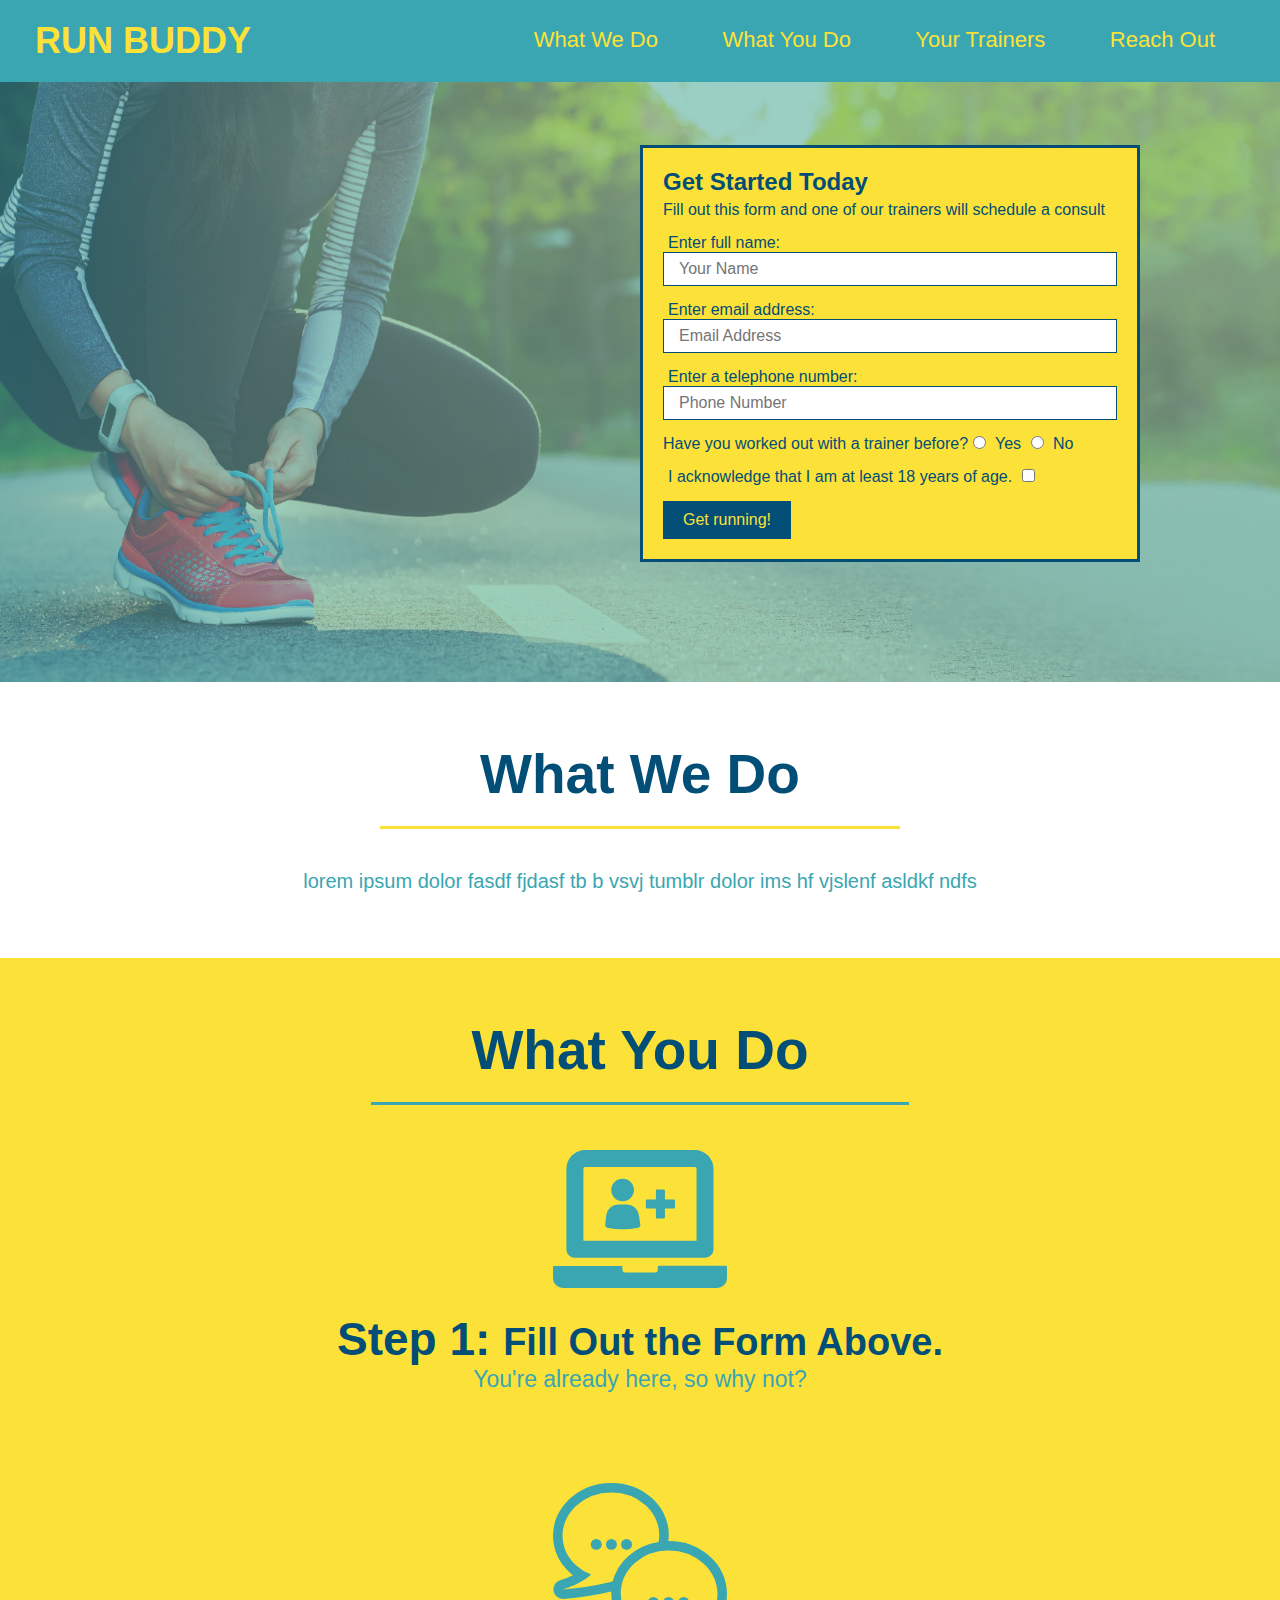
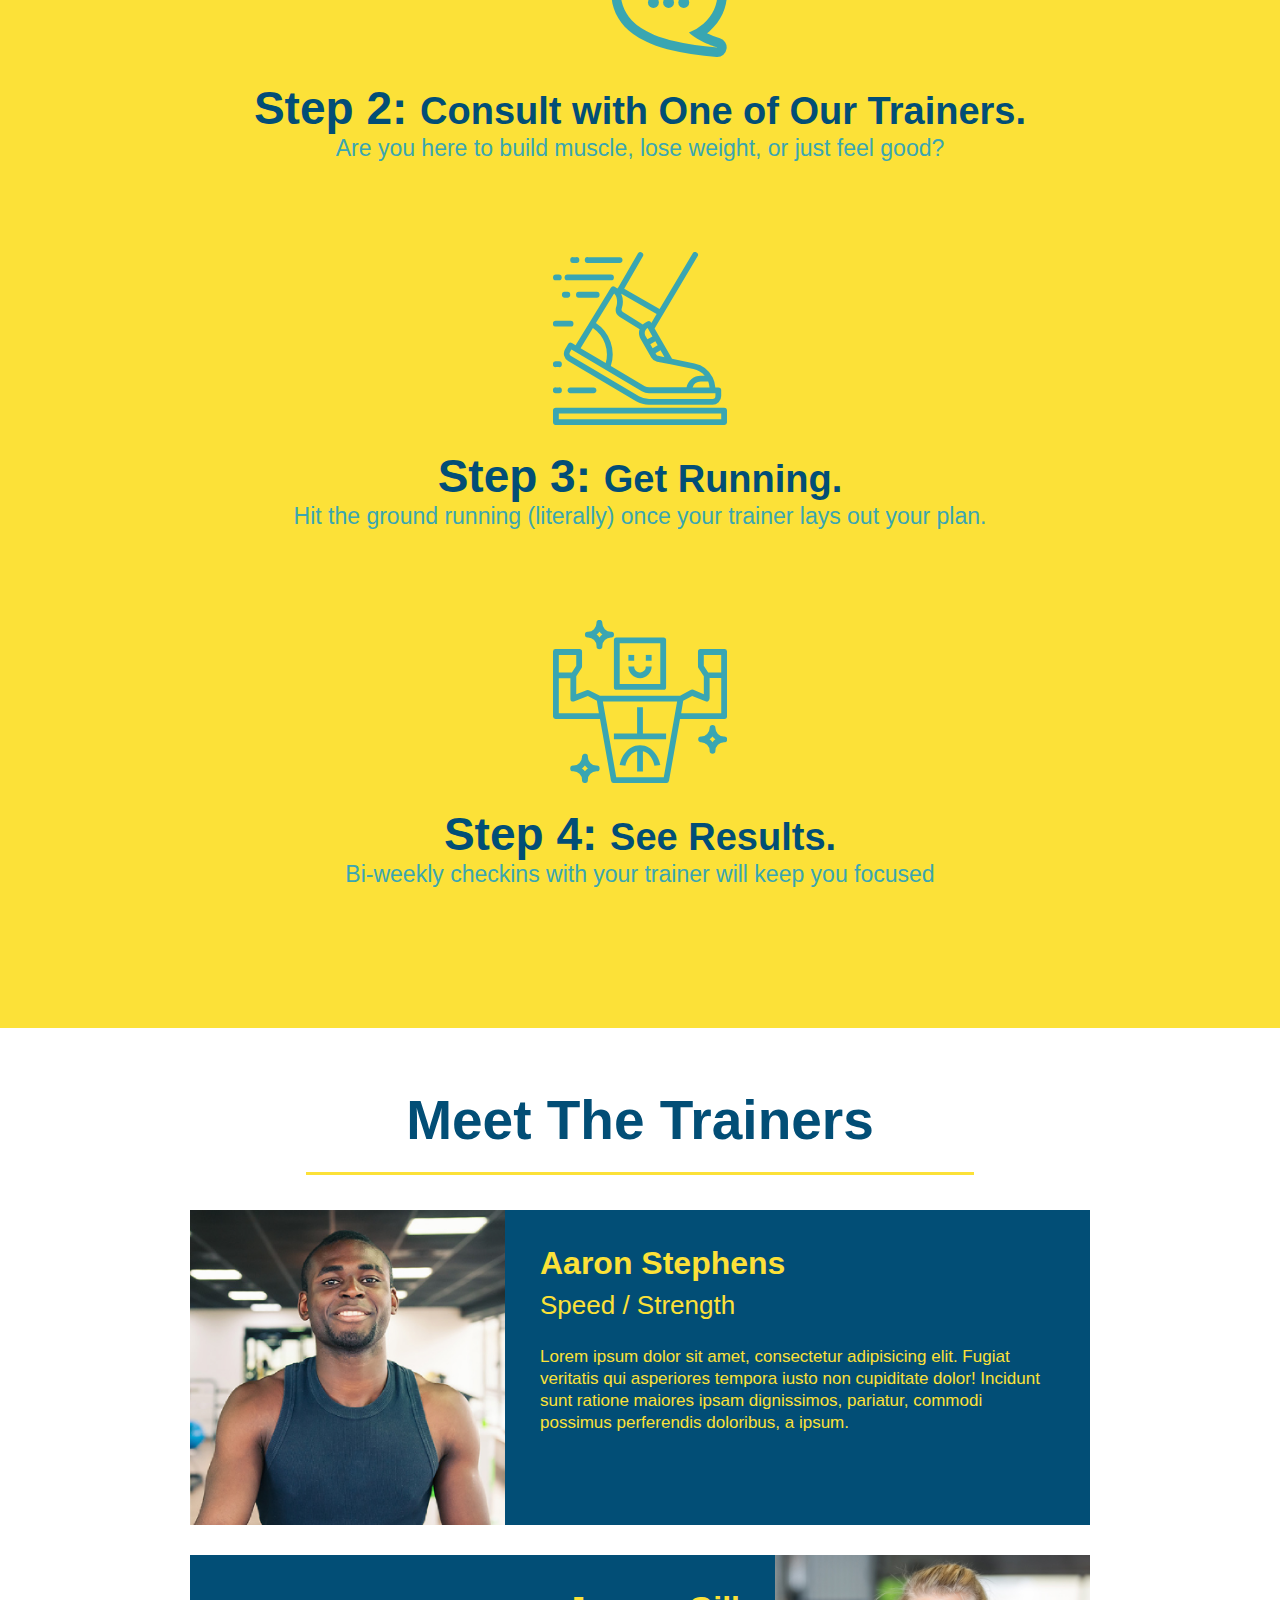
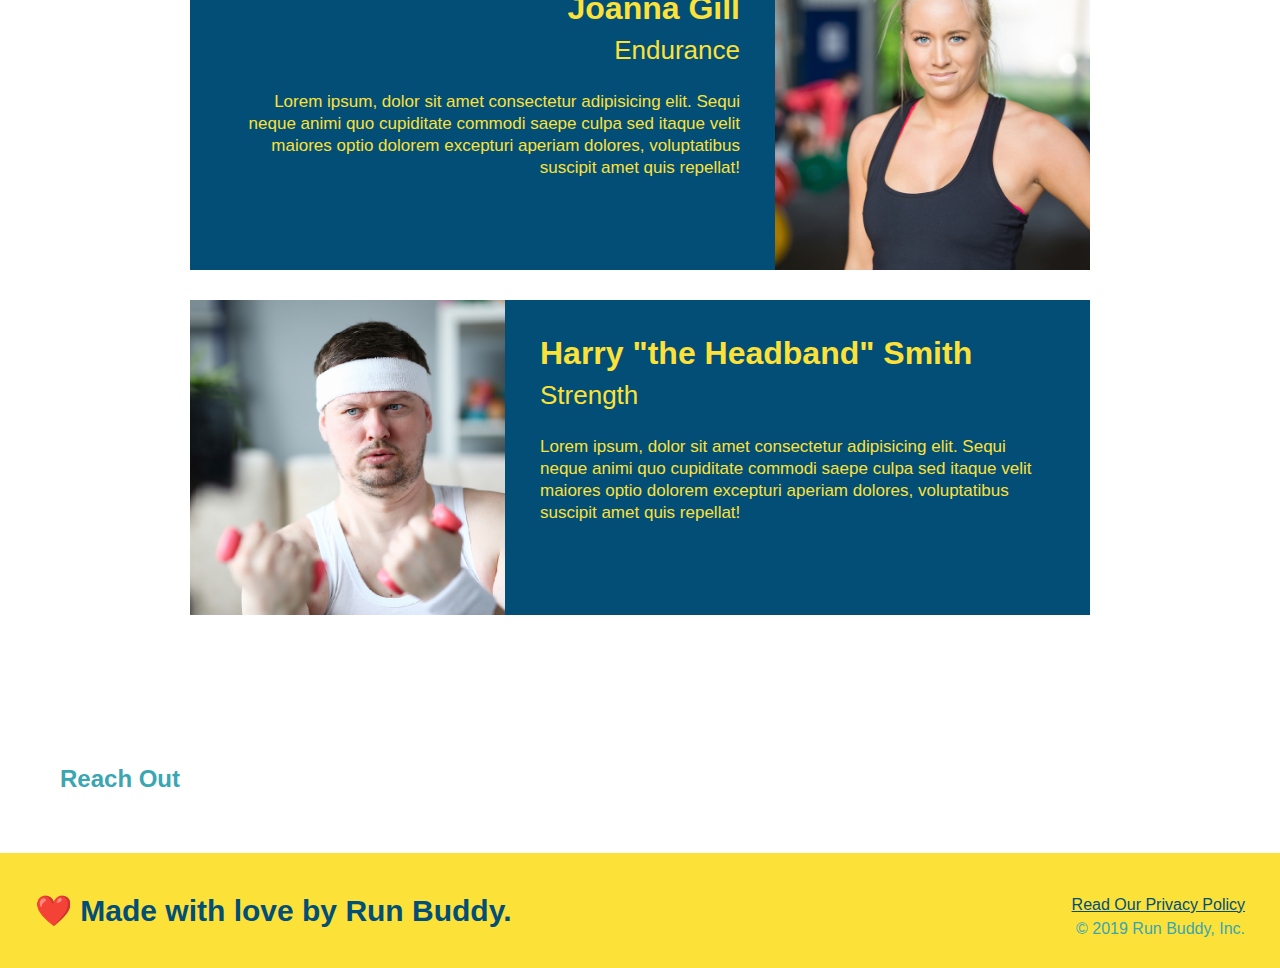
==== index.html @ bc2aca41 "added meet the trainers section" ====
<!DOCTYPE html>
<html lang="en">

<head>
  <meta charset="UTF-8" />
  <title>Run Buddy</title>
  <link rel="stylesheet" href="./assets/css/style.css" />
</head>

<body>
  <!-- navigation -->
  <header>
    <h1>
      <a href="/"> 
        RUN BUDDY
      </a>
    </h1>
    <nav>
      <!-- Unordered list element -->
      <ul>
        <!-- List item element-->
        <li>
          <!-- Anchor element -->
          <a href="#what-we-do">What We Do</a>
        </li>
        <li>
          <a href="#what-you-do">What You Do</a>
        </li>
        <li>
          <a href="#your-trainers">Your Trainers</a>
        </li>
        <li>
          <a href="#reach-out">Reach Out</a>
        </li>
      </ul>
    </nav>
  </header>

  <!-- hero/jumbotron -->
  <section class="hero">
    <div class="hero-form">
      <h3>Get Started Today</h3>
      <p>Fill out this form and one of our trainers will schedule a consult</p>
      <form>
        <label for="name">Enter full name:</label>
        <input type="text" placeholder="Your Name" name="name" id="name" class="form-input" />
        <label for="email">Enter email address:</label>
        <input type="text" placeholder="Email Address" name="email" id="email" class="form-input" />
        <label for="phone">Enter a telephone number:</label>
        <input type="text" placeholder="Phone Number" name="phone" id="phone" class="form-input" />
        <p>
          Have you worked out with a trainer before?
          <input type="radio" name="trainer-confirm" id="trainer-yes" />
          <label for="trainer-yes">Yes</label>
          <input type="radio" name="trainer-confirm" id="trainer-no" />
          <label for="trainer-no">No</label>
        </p>
        <p>
          <label for="checkbox">
            I acknowledge that I am at least 18 years of age.
          </label>
          <input type="checkbox" name="checkpoint1" id="checkbox" />
        </p>
        <button type="submit">
          Get running!
        </button>
      </form>
    </div>
  </section>

  <!-- "what we do" section -->
  <section id="what-we-do" class="intro">
    <h2 class="section-title primary-border">What We Do</h2>
    <p>
      lorem ipsum dolor fasdf fjdasf tb b vsvj tumblr dolor ims hf vjslenf asldkf ndfs
    </p>
  </section>

  <!-- "what you do" section -->
  <section id="what-you-do" class="steps">
    <h2 class="section-title secondary-border">What You Do</h2>

    <div>
      <img src="./assets/images/step-1.svg" alt="" />
      <h3>Step 1: <span>Fill Out the Form Above.</span></h3>
      <p>You're already here, so why not?</p>
    </div>

    <div>
      <img src="./assets/images/step-2.svg" alt="" />
      <h3>Step 2: <span>Consult with One of Our Trainers.</span></h3>
      <p>Are you here to build muscle, lose weight, or just feel good?</p>
    </div>

    <div>
      <img src="./assets/images/step-3.svg" alt="" />
      <h3>Step 3: <span>Get Running.</span></h3>
      <p>Hit the ground running (literally) once your trainer lays out your plan.</p>
    </div>

    <div>
      <img src="./assets/images/step-4.svg" alt="" />
      <h3>Step 4: <span>See Results.</span></h3>
      <p>Bi-weekly checkins with your trainer will keep you focused</p>
    </div>
  </section>

  <!-- "meet the trainers" section -->
  <section id="your-trainers" class="trainers">
    <h2 class="section-title primary-border">Meet The Trainers</h2>
    <article class= "trainer">
      <img src="./assets/images/trainer-1.jpg" alt="Arraon Stephens in his workout clothes, ready to pump iron" />
      <div class="trainer-bio text-left">
        <h3> Aaron Stephens</h3>
        <h4>Speed / Strength</h4>
        <p>
          Lorem ipsum dolor sit amet, consectetur adipisicing elit. Fugiat veritatis qui asperiores tempora iusto non cupiditate dolor! Incidunt sunt ratione maiores ipsam dignissimos, pariatur, commodi possimus perferendis doloribus, a ipsum.
        </p>
      </div>
    </article>

    <!-- second trainer bio -->
<article class="trainer">
  <div class="trainer-bio text-right">
    <h3>Joanna Gill</h3>
    <h4>Endurance</h4>
    <p>
      Lorem ipsum, dolor sit amet consectetur adipisicing elit. Sequi neque animi quo cupiditate commodi saepe culpa sed
      itaque velit maiores optio dolorem excepturi aperiam dolores, voluptatibus suscipit amet quis repellat!
    </p>
  </div>
  <img src="./assets/images/trainer-2.jpg" alt="Joanna Gill cooling off after a workout" />
</article>

<!-- third trainer bio -->
<article class="trainer">
  <img src="./assets/images/trainer-3.jpg" alt="Harry Smith wearing a headband and lifting comically small pink weights" />
  <div class="trainer-bio text-left">
    <h3>Harry "the Headband" Smith</h3>
    <h4>Strength</h4>
    <p>
      Lorem ipsum, dolor sit amet consectetur adipisicing elit. Sequi neque animi quo cupiditate commodi saepe culpa sed
      itaque velit maiores optio dolorem excepturi aperiam dolores, voluptatibus suscipit amet quis repellat!
    </p>
  </div>
</article>
  </section>

  <!-- "reach out" section -->
  <section>
    <h2>Reach Out</h2>
  </section>

  <!-- footer -->
  <footer>
    <h2>❤️ Made with love by Run Buddy.</h2>
    <div>
      <a href="#">Read Our Privacy Policy</a><br />
      &copy; 2019 Run Buddy, Inc.
    </div>
  </footer>
</body>

</html>
---- assets/css/style.css ----
* {
  margin: 0;
  padding: 0;
  box-sizing: border-box;
}

body {
  /* more on this crazy alphanumerical value in a minute! */
  color: #39a6b2;
  font-family: Helvetica, Arial, sans-serif;
}

/* apply styles to <header> */
header {
  padding: 20px 35px;
  background-color: #39a6b2;
}

header h1 {
  font-weight: bold;
  font-size: 36px;
  color: #fce138;
  margin: 0;
  display: inline;
}
header a {
  text-decoration: none;
  color: #fce138;
}

header nav {
  float: right;
  margin: 7px 0;
}

header nav ul li {
  display: inline;
}

header nav ul li a {
  margin: 0 30px;
  font-weight: lighter;
  font-size: 22px;
}

footer {
  background: #fce138;
  width: 100%;
  padding: 40px 35px;
}

footer h2 {
  display: inline;
  color: #024e76;
  font-size: 30px;
  margin: 0;
}

footer div {
  float: right;
  line-height: 1.5;
  text-align: right;
}

footer a {
  color: #024e76;
}

section {
  padding: 60px;
}

/* Hero Style Start */
.hero {
  background-image: url('../images/hero-bg.jpg');
  height: 600px;
  background-size: cover;
  background-position: center;
  position: relative;
}
/* Hero Style End */

.hero-form {
  border: 3px solid #024e76;
  background-color: #fce138;
  padding: 20px;
  width: 500px;
  color: #024e76;
  position: absolute;
  bottom: 120px;
  right: 140px;
}

.hero-form h3 {
  font-size: 24px;
  margin: 0;
}
.hero-form p {
  margin: 5px 0 15px 0;
}

.form-input {
  border: 1px solid #024e76;
  display: block;
  padding: 7px 15px;
  font-size: 16px;
  color: #024e76;
  width: 100%;
  margin-bottom: 15px;
}

.hero-form label {
  margin: 0 5px;
}

.hero-form button {
  color: #fce138;
  background-color: #024e76;
  border: none;
  padding: 10px 20px;
  font-size: 16px;
}

.intro {
  text-align: center;
}

.intro p {
  line-height: 1.7;
  color: #39a6b2;
  width: 80%;
  font-size: 20px;
  margin: 0 auto;
}

.steps {
  text-align: center;
  background: #fce138;
}

.steps div {
  margin-bottom: 80px;
}

.steps img {
  width: 15%;
  margin: 10px 0;
}

.steps h3 {
  color: #024e76;
  font-size: 46px;
  margin-top: 10px;
}

.steps p {
  color: #39a6b2;
  font-size: 23px;
}

.steps span {
  font-size: 38px;
}

.section-title {
  font-size: 55px;
  color: #024e76;
  margin-bottom: 35px;
  padding: 0 100px 20px 100px;
  display: inline-block;
  border-bottom: 3px solid;
}

.primary-border {
  border-color: #fce138;
}

.secondary-border {
  border-color: #39a6b2;
}

.trainers {
  text-align: center;
}

.trainer {
  width: 900px;
  margin: 0 auto 30px auto;
  background: #024e76;
  color: #fce138;
  overflow: auto;
}

.trainer img {
  width: 35%;
  float: left;
}

.trainer-bio {
  padding: 35px;
  float: left;
  width: 65%;
}

.trainer-bio h3 {
  font-size: 32px;
  margin-bottom: 8px;
}

.trainer-bio h4 {
  font-weight: lighter;
  font-size: 26px;
  margin-bottom: 25px;
}

.trainer-bio p {
  font-size: 17px;
  line-height: 1.3;
}

.text-left {
  text-align: left;
}

.text-right {
  text-align: right;
}
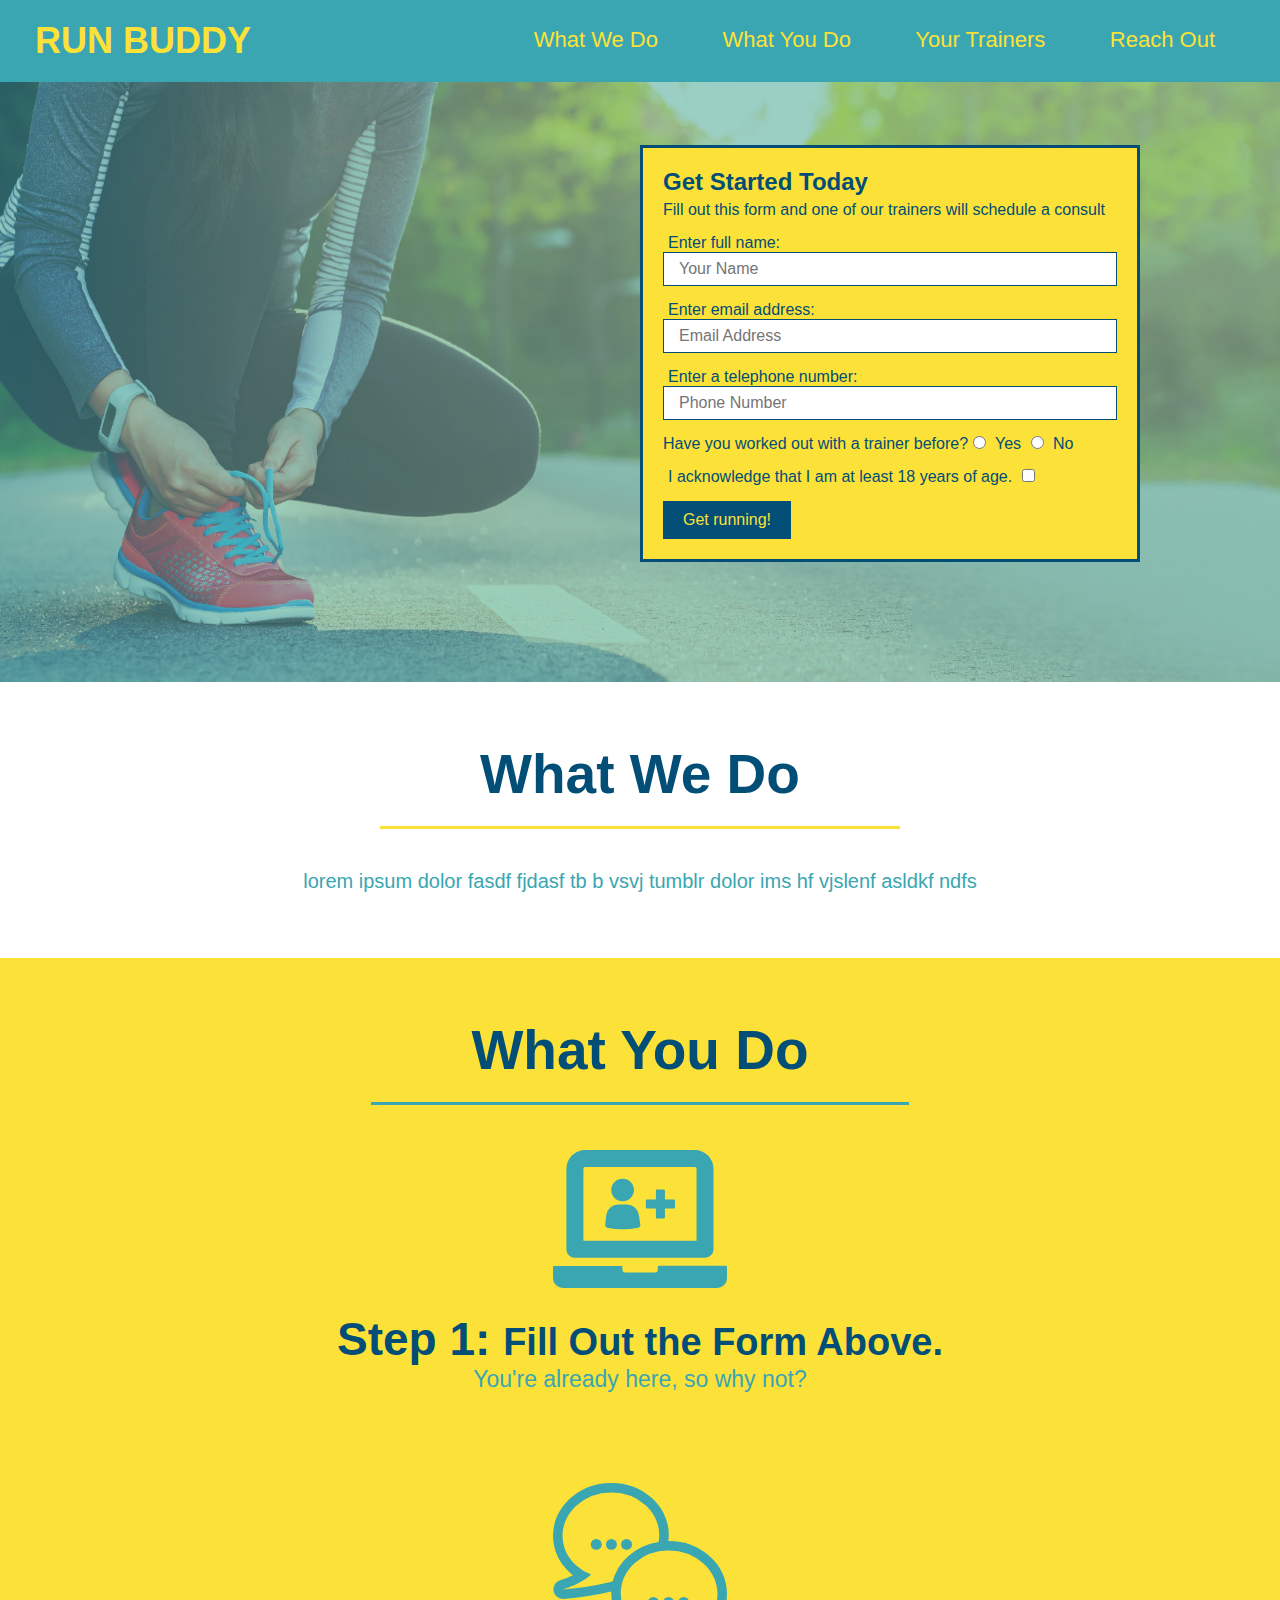
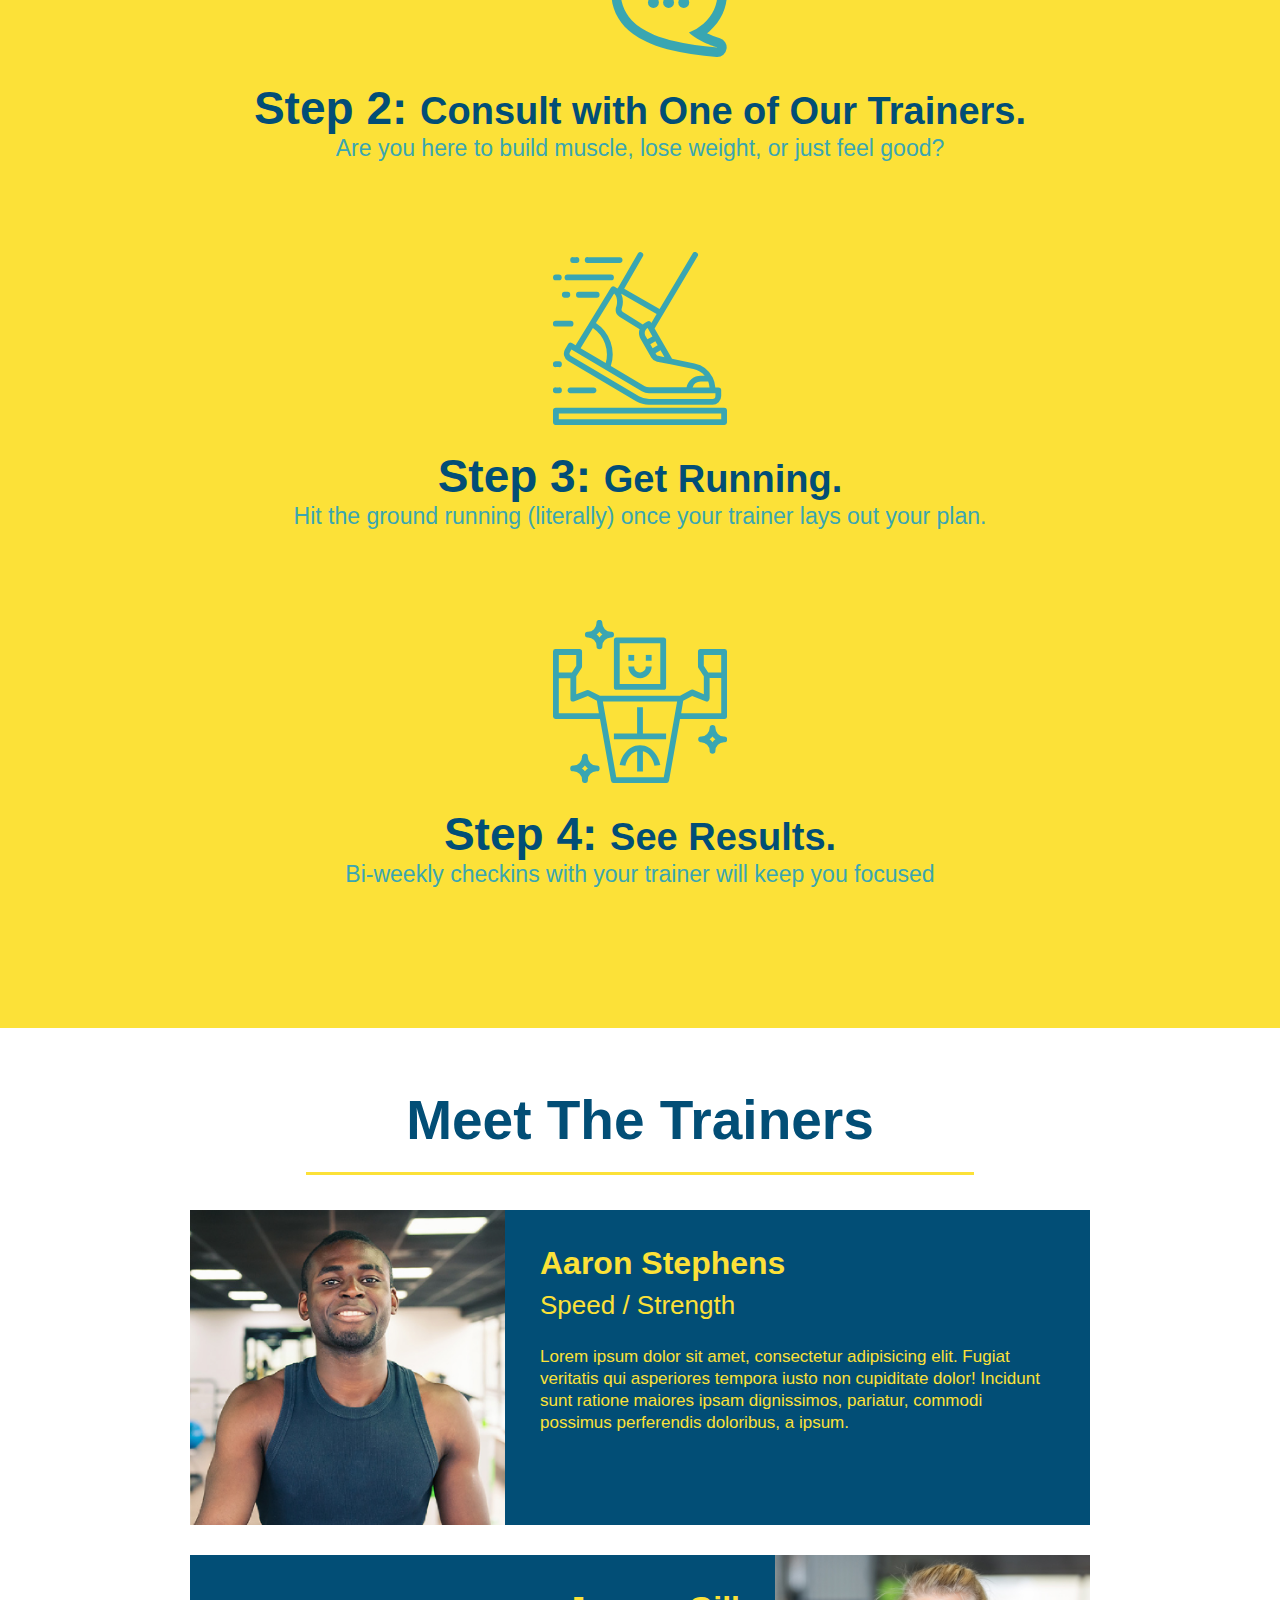
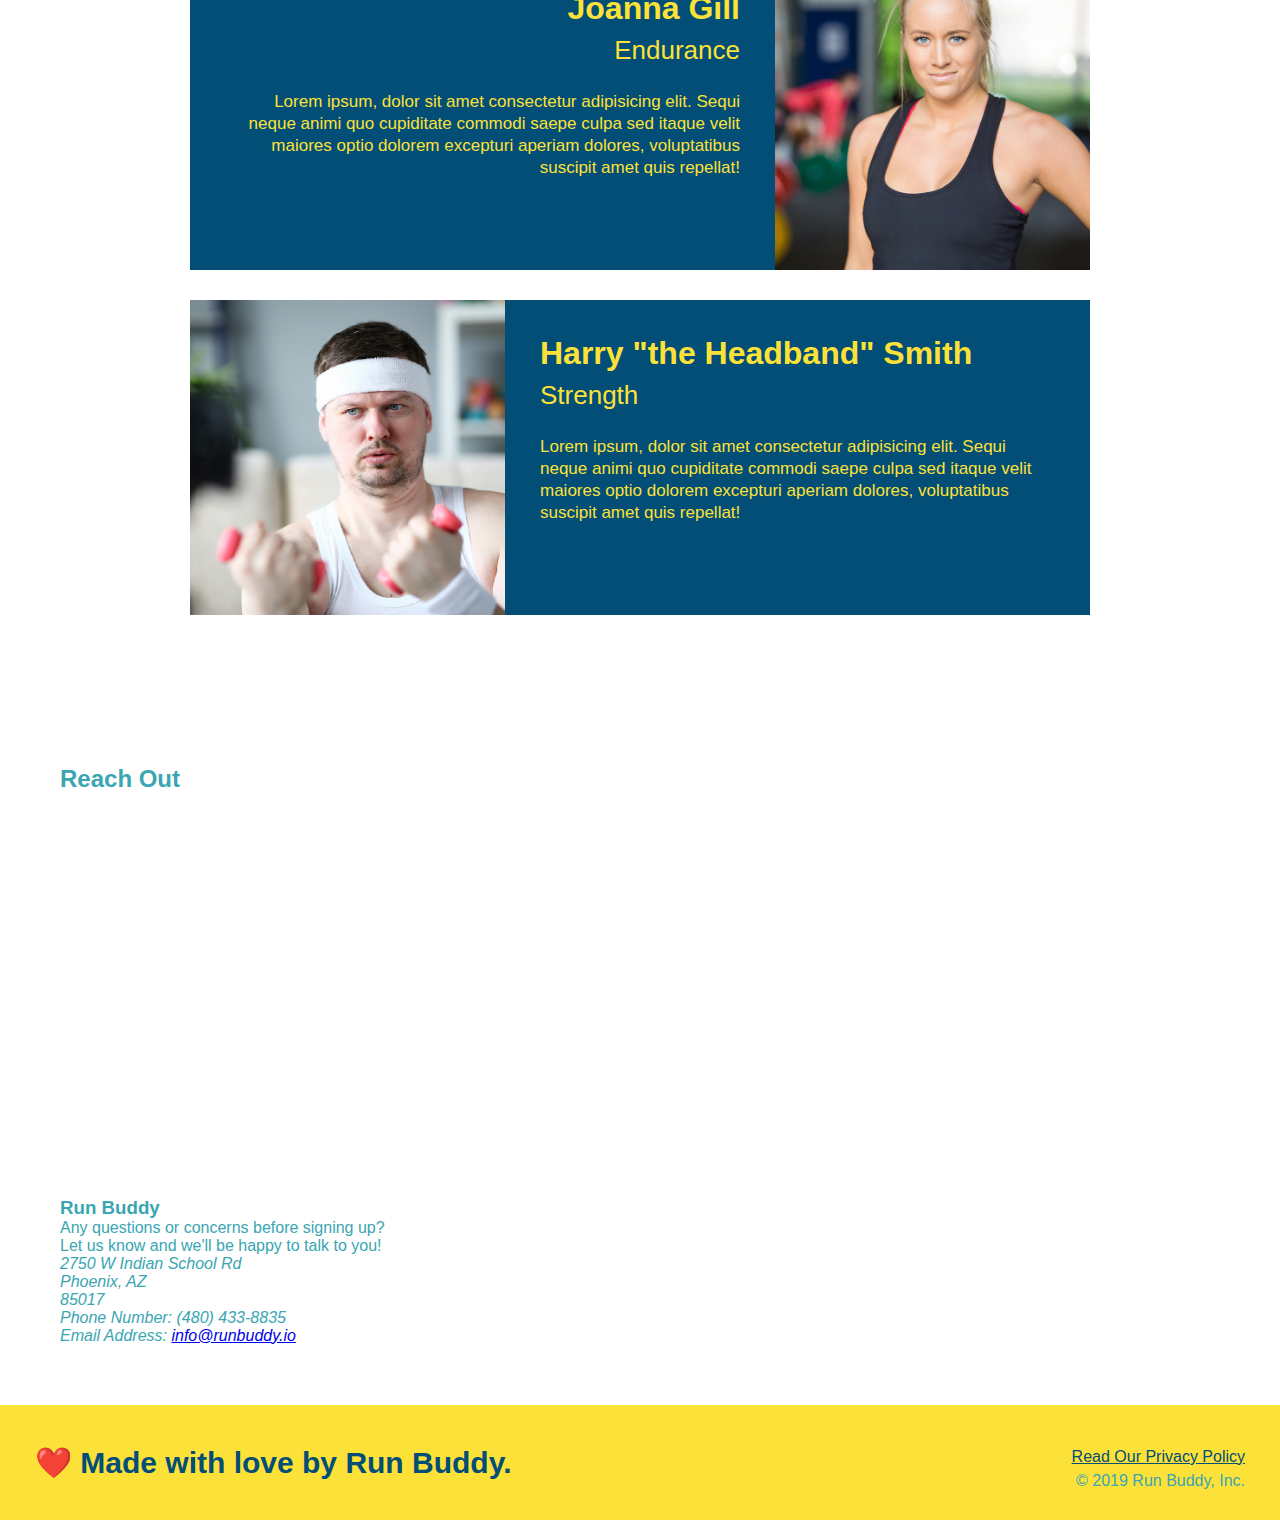
==== commit 6b90b7d6: "added interactive elements and location/contact information" ====
--- a/index.html
+++ b/index.html
@@ -149,6 +149,26 @@
   <!-- "reach out" section -->
   <section>
     <h2>Reach Out</h2>
+    <div class="contact-info">
+      <iframe src="https://www.google.com/maps/embed?pb=!1m18!1m12!1m3!1d851227.3952510682!2d-112.72115155263376!3d33.550595842025785!2m3!1f0!2f0!3f0!3m2!1i1024!2i768!4f13.1!3m3!1m2!1s0x872b05e024eef7a1%3A0xf2e0f9f1b5ccffeb!2sRunBuddy%20Mobile%2C%20LLC!5e0!3m2!1sen!2sus!4v1682104238125!5m2!1sen!2sus" width="400" height="400" style="border:0;" allowfullscreen="" loading="lazy" referrerpolicy="no-referrer-when-downgrade"></iframe>
+    </div>
+
+    <div>
+      <h3>Run Buddy</h3> 
+      <p>
+        Any questions or concerns before signing up?
+        <br/>
+        Let us know and we'll be happy to talk to you!
+      </p>
+
+      <address>
+        2750 W Indian School Rd <br/>
+        Phoenix, AZ <br/>
+        85017 <br/>
+        Phone Number: (480) 433-8835 <br/>
+        Email Address: <a href="mailto:info@runbuddy.io">info@runbuddy.io</a>
+      </address>
+    </div>
   </section>
 
   <!-- footer -->
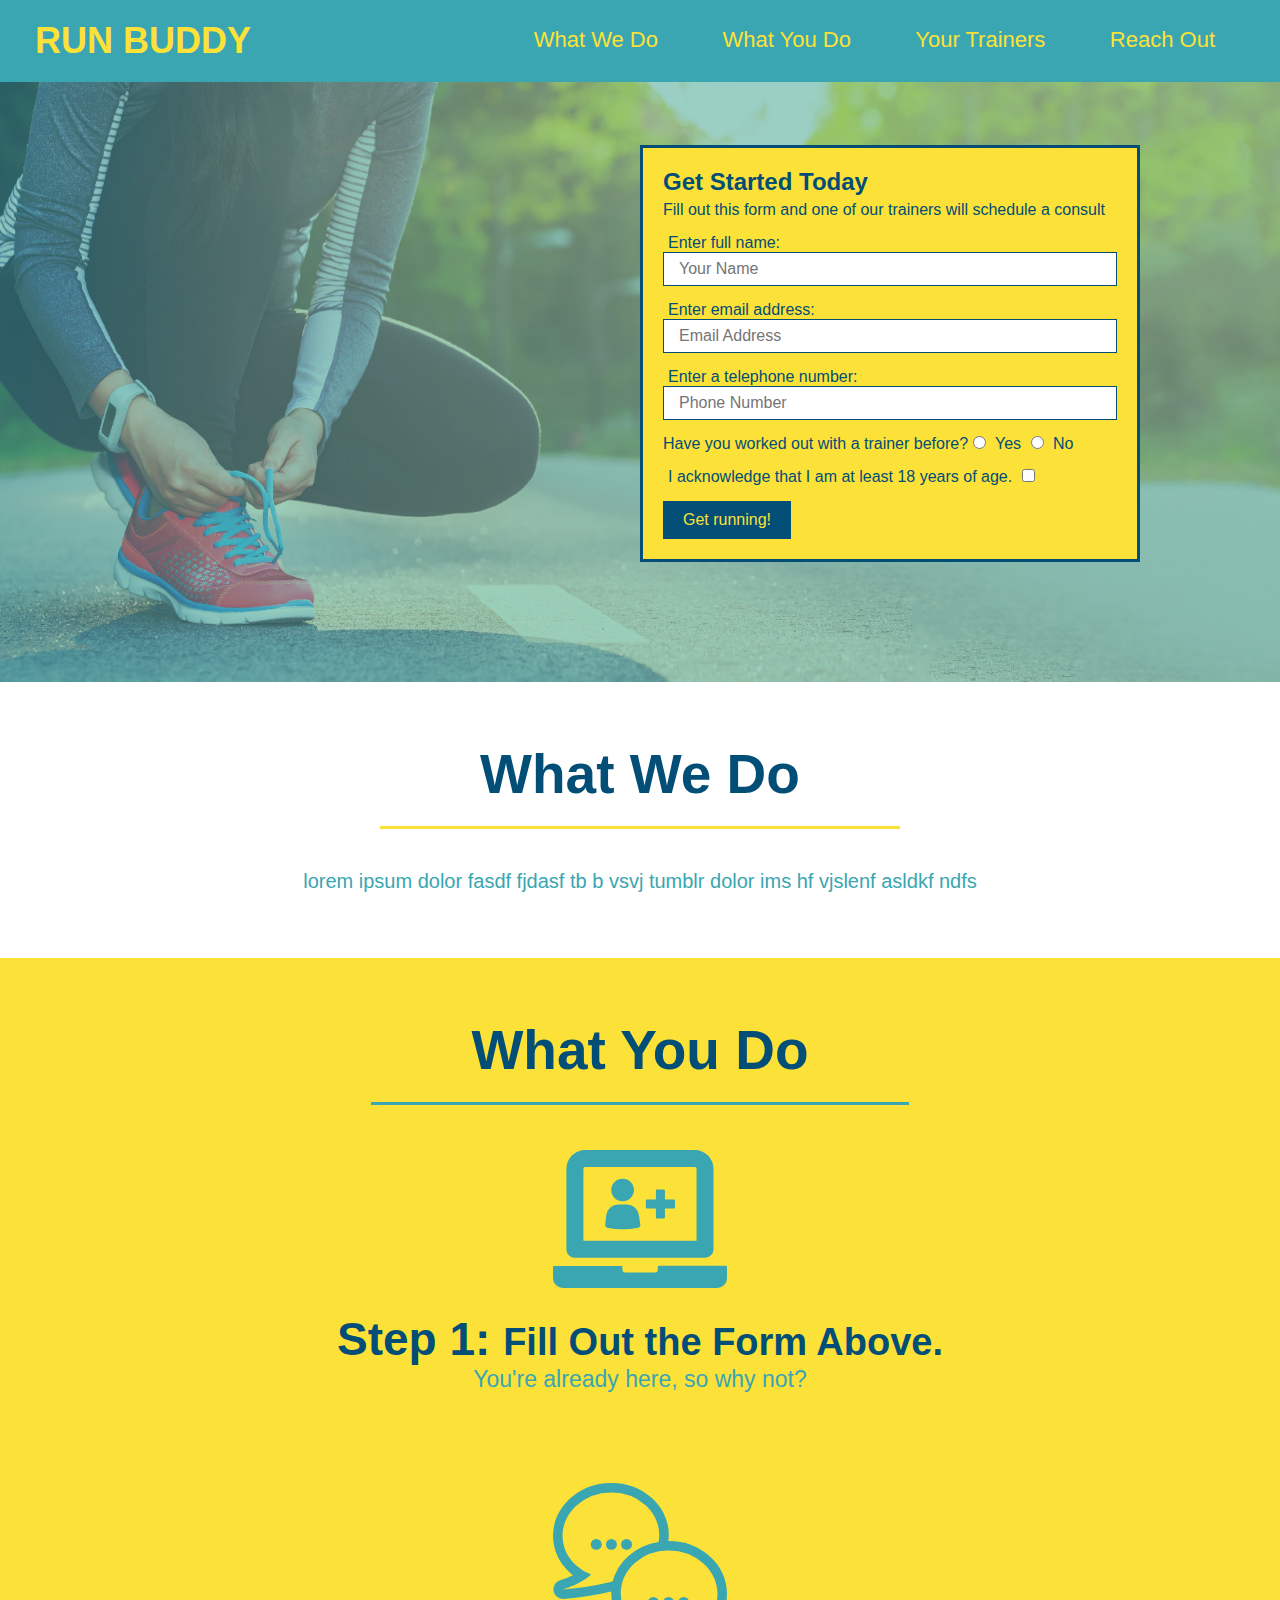
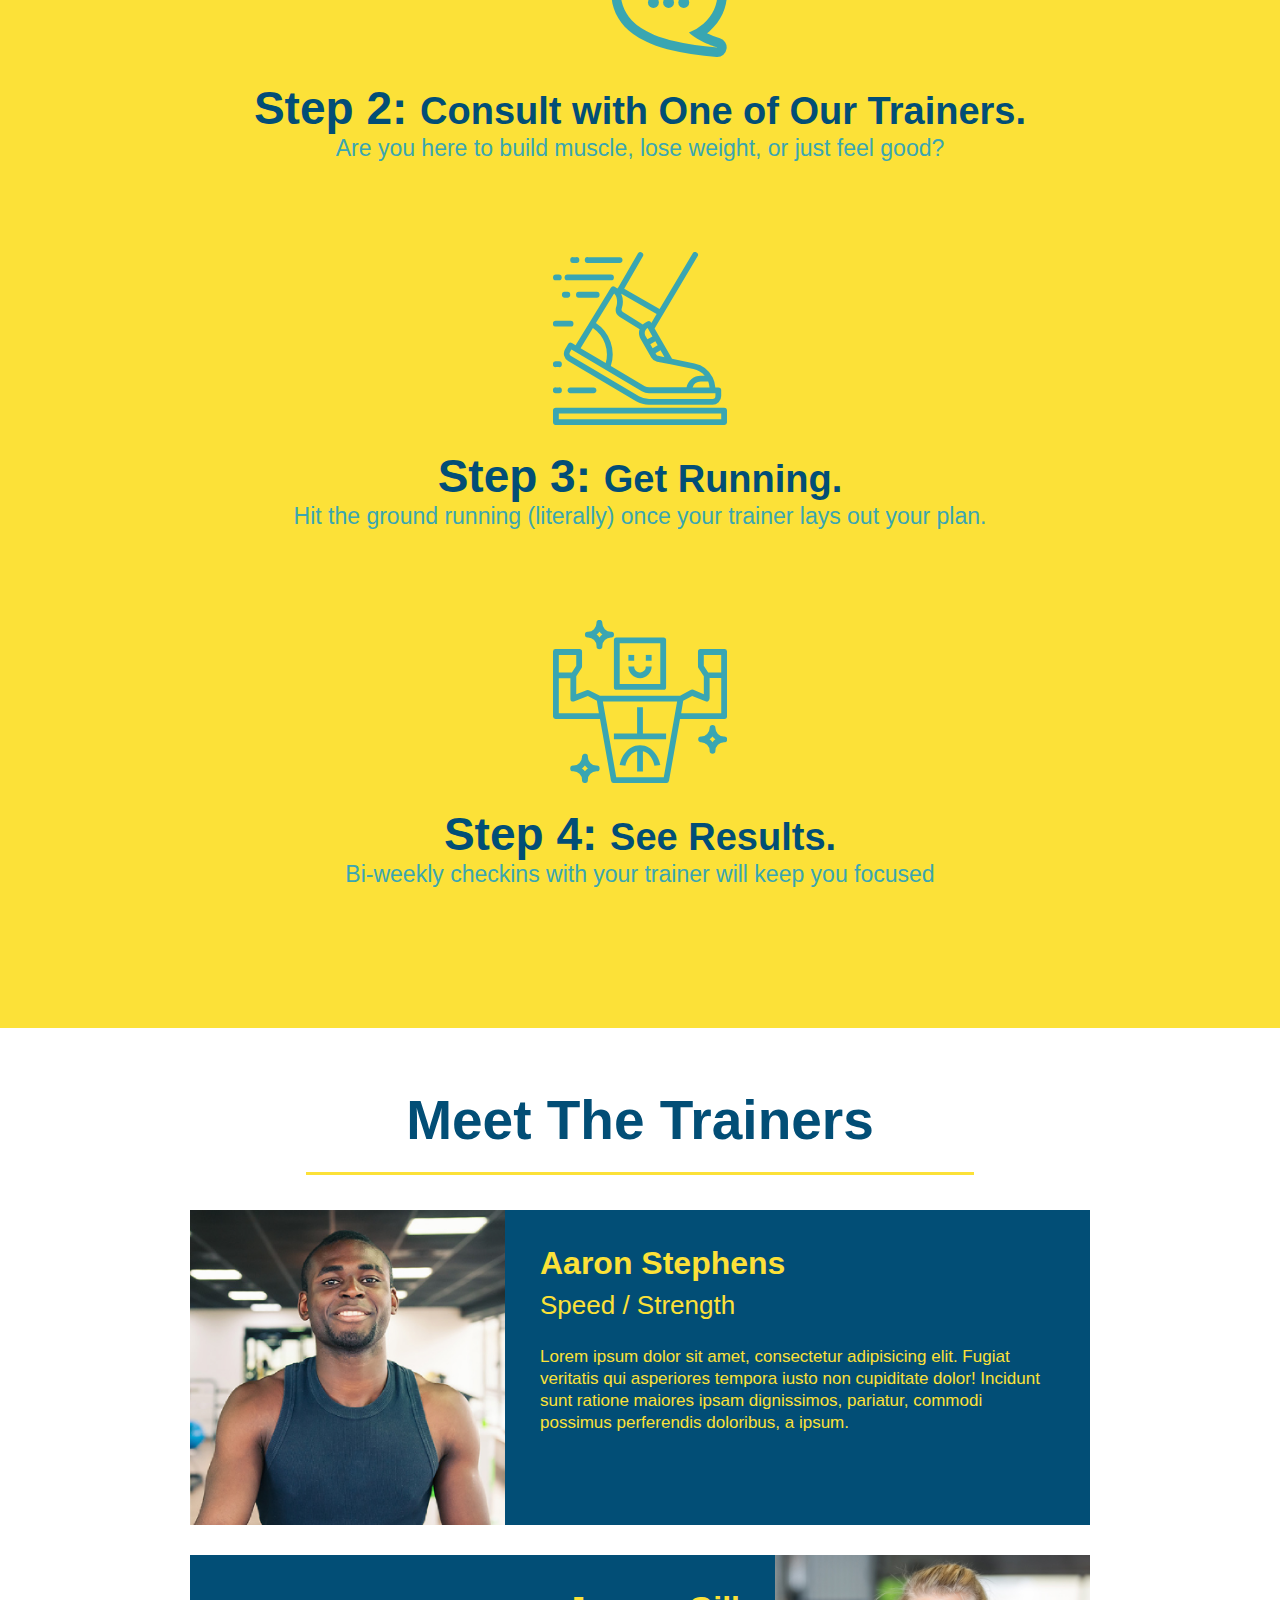
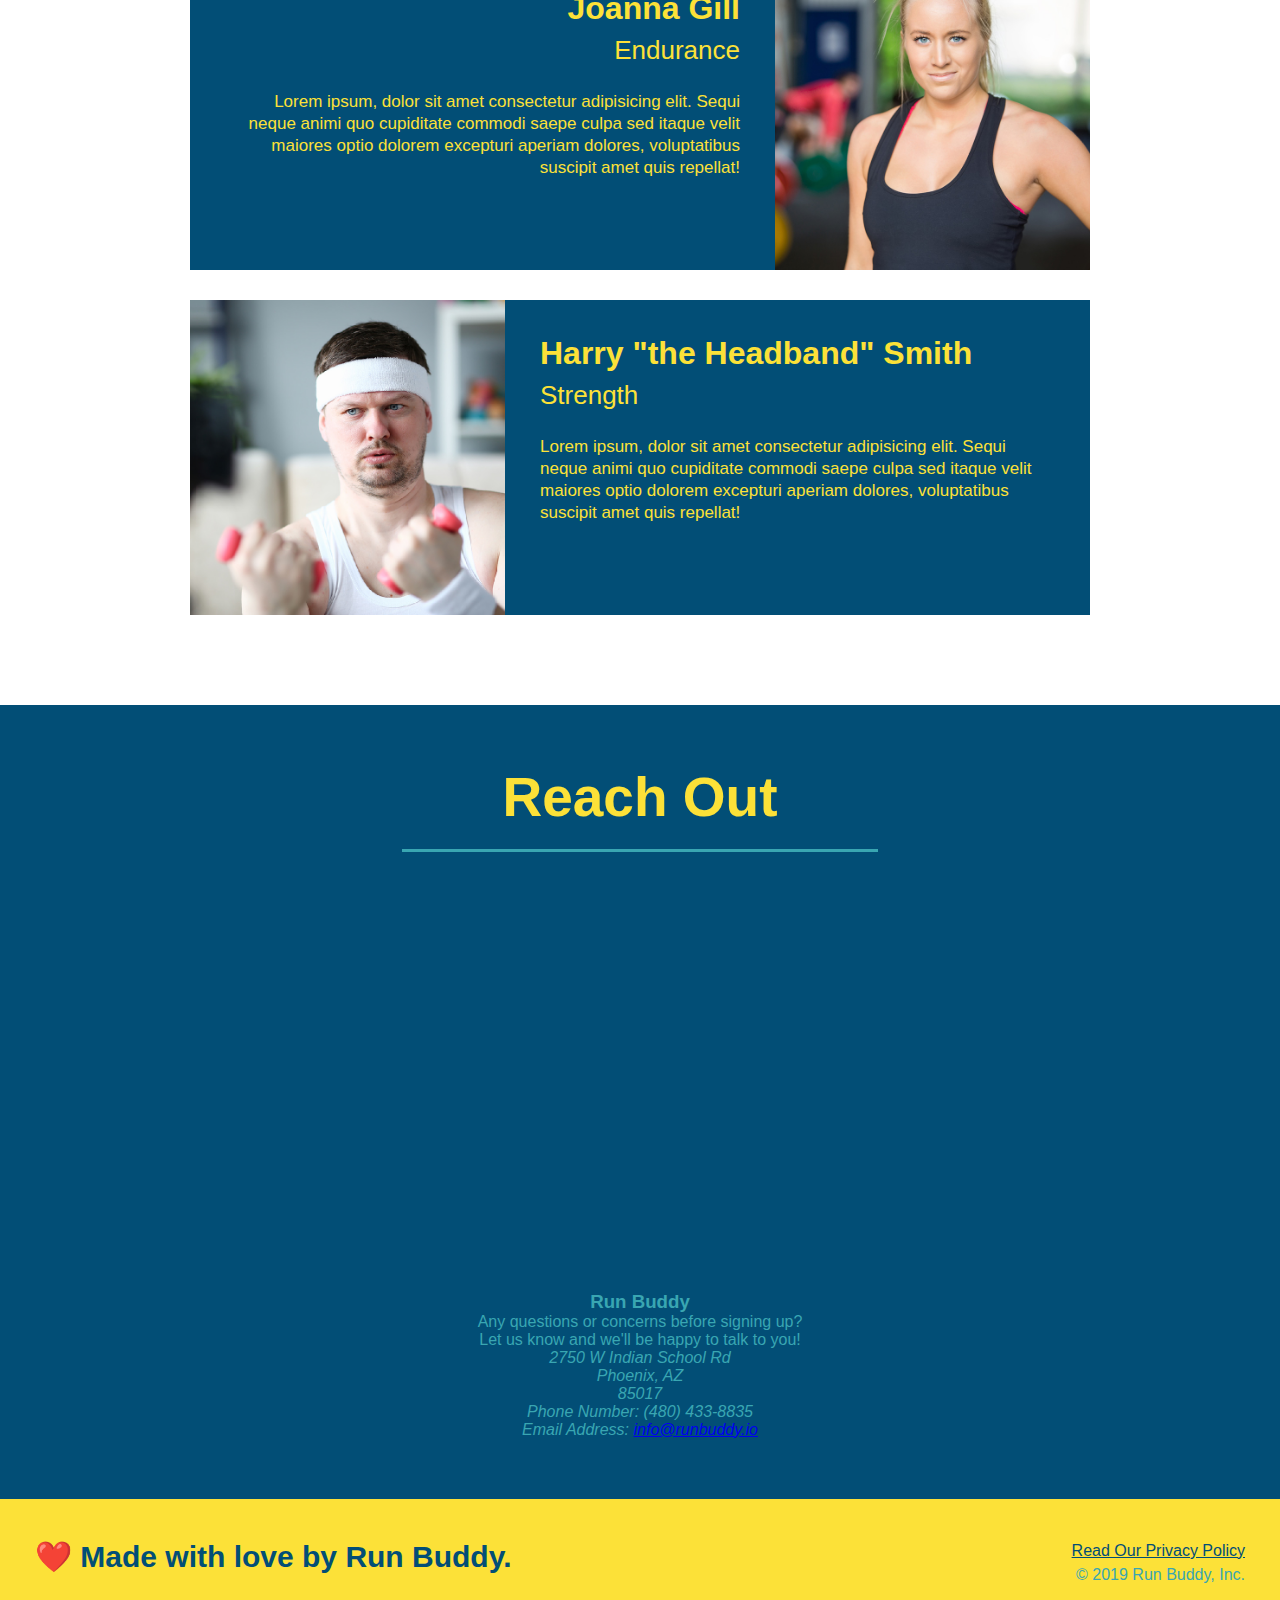
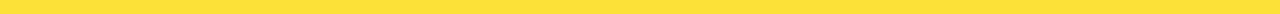
==== commit 8006a4ce: "Added 'Meet the Trainers' section" ====
--- a/index.html
+++ b/index.html
@@ -147,10 +147,11 @@
   </section>
 
   <!-- "reach out" section -->
-  <section>
-    <h2>Reach Out</h2>
+  <section id="reach-out" class="contact">
+    <h2 class="section-title secondary-border">Reach Out</h2>
     <div class="contact-info">
       <iframe src="https://www.google.com/maps/embed?pb=!1m18!1m12!1m3!1d851227.3952510682!2d-112.72115155263376!3d33.550595842025785!2m3!1f0!2f0!3f0!3m2!1i1024!2i768!4f13.1!3m3!1m2!1s0x872b05e024eef7a1%3A0xf2e0f9f1b5ccffeb!2sRunBuddy%20Mobile%2C%20LLC!5e0!3m2!1sen!2sus!4v1682104238125!5m2!1sen!2sus" width="400" height="400" style="border:0;" allowfullscreen="" loading="lazy" referrerpolicy="no-referrer-when-downgrade"></iframe>
+      
     </div>
 
     <div>
--- a/assets/css/style.css
+++ b/assets/css/style.css
@@ -225,3 +225,42 @@
 .text-right {
   text-align: right;
 }
+
+.contact {
+  text-align: center;
+  background: #024e76;
+}
+
+.contact h2 {
+  color: #fce138;
+}
+
+.contact-info iframe {
+  width: 400px;
+  height: 400px;
+}
+
+.contact-info div {
+  width: 410px;
+  display: inline-block;
+  vertical-align: top;
+  text-align: left;
+  margin: 30px 0 0 60px;
+  color: white;
+}
+
+.contact-info h3 {
+  color: #fce138;
+  font-size: 32px;
+}
+
+.contact-info p, .contact-info address {
+  margin: 20px 0;
+  line-height: 1.5;
+  font-size: 20px;
+  font-style: normal;
+}
+
+.contact-info a {
+  color: #fce138;
+}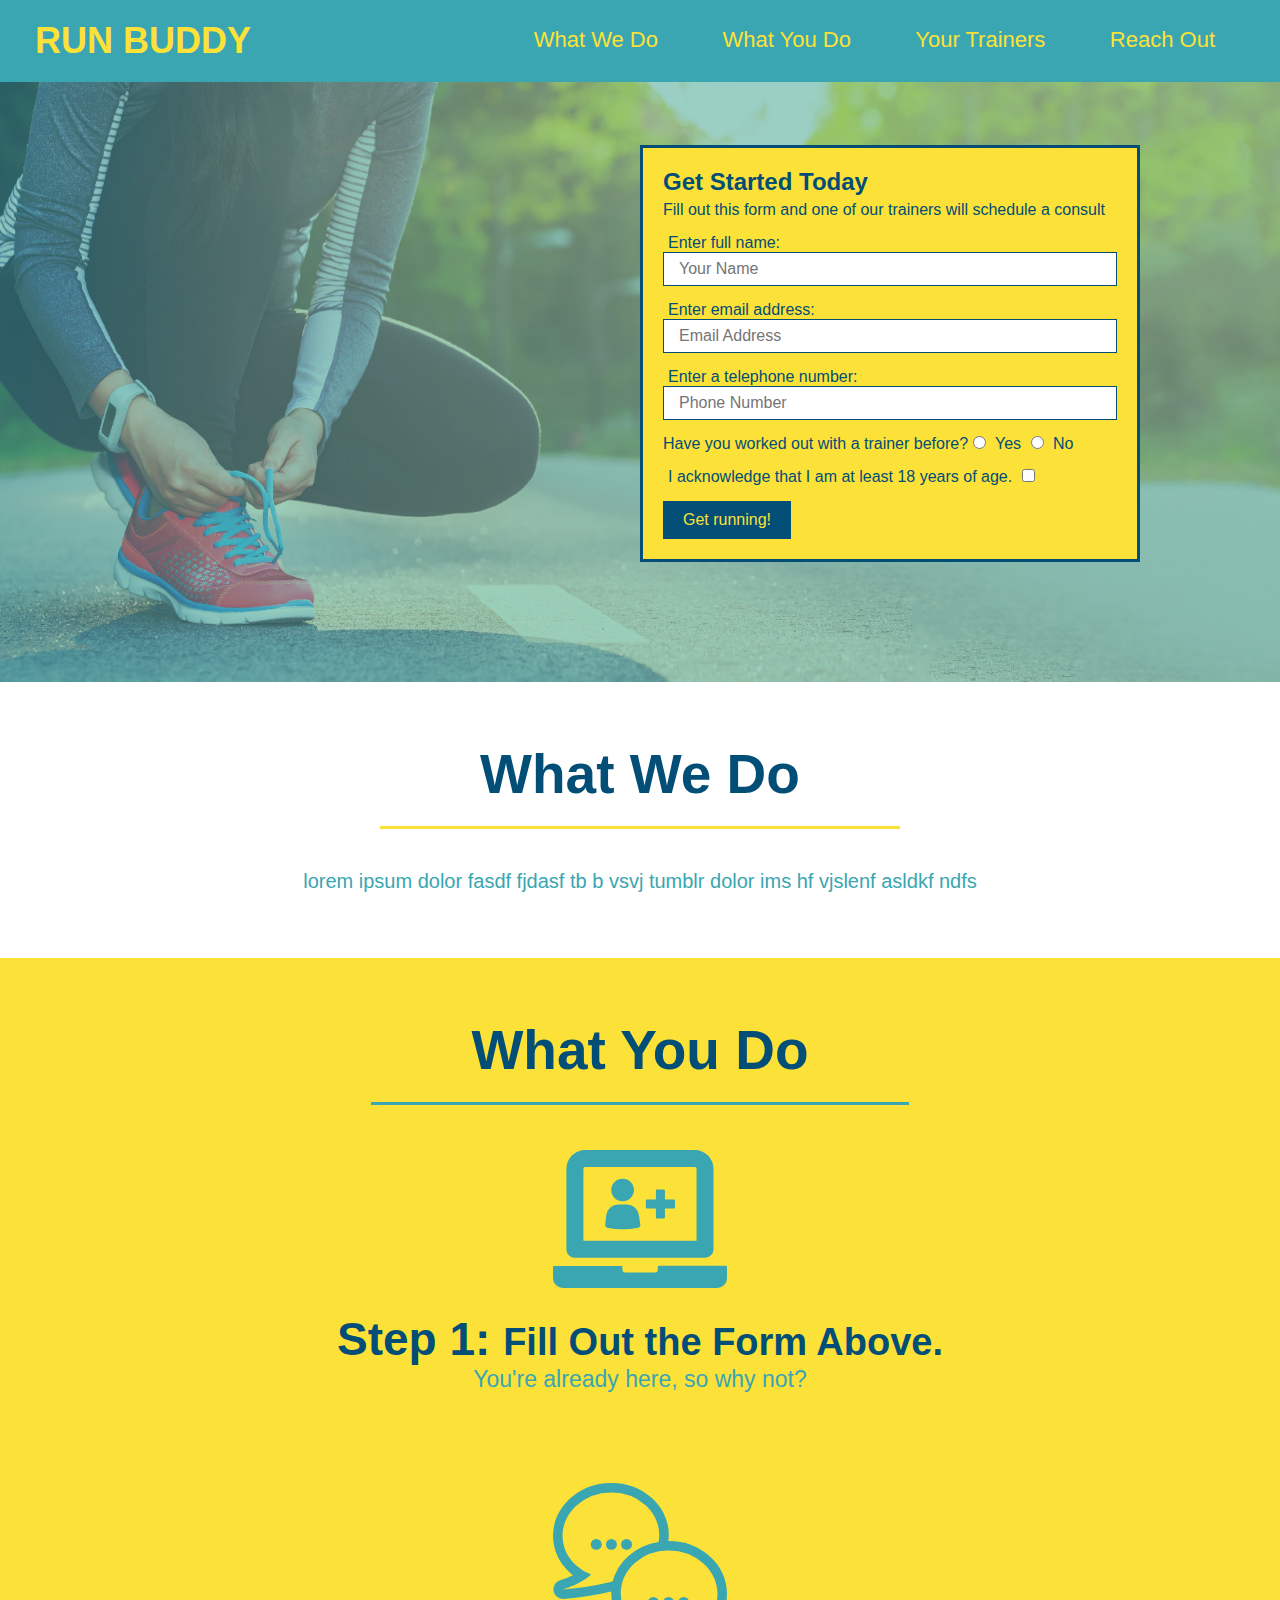
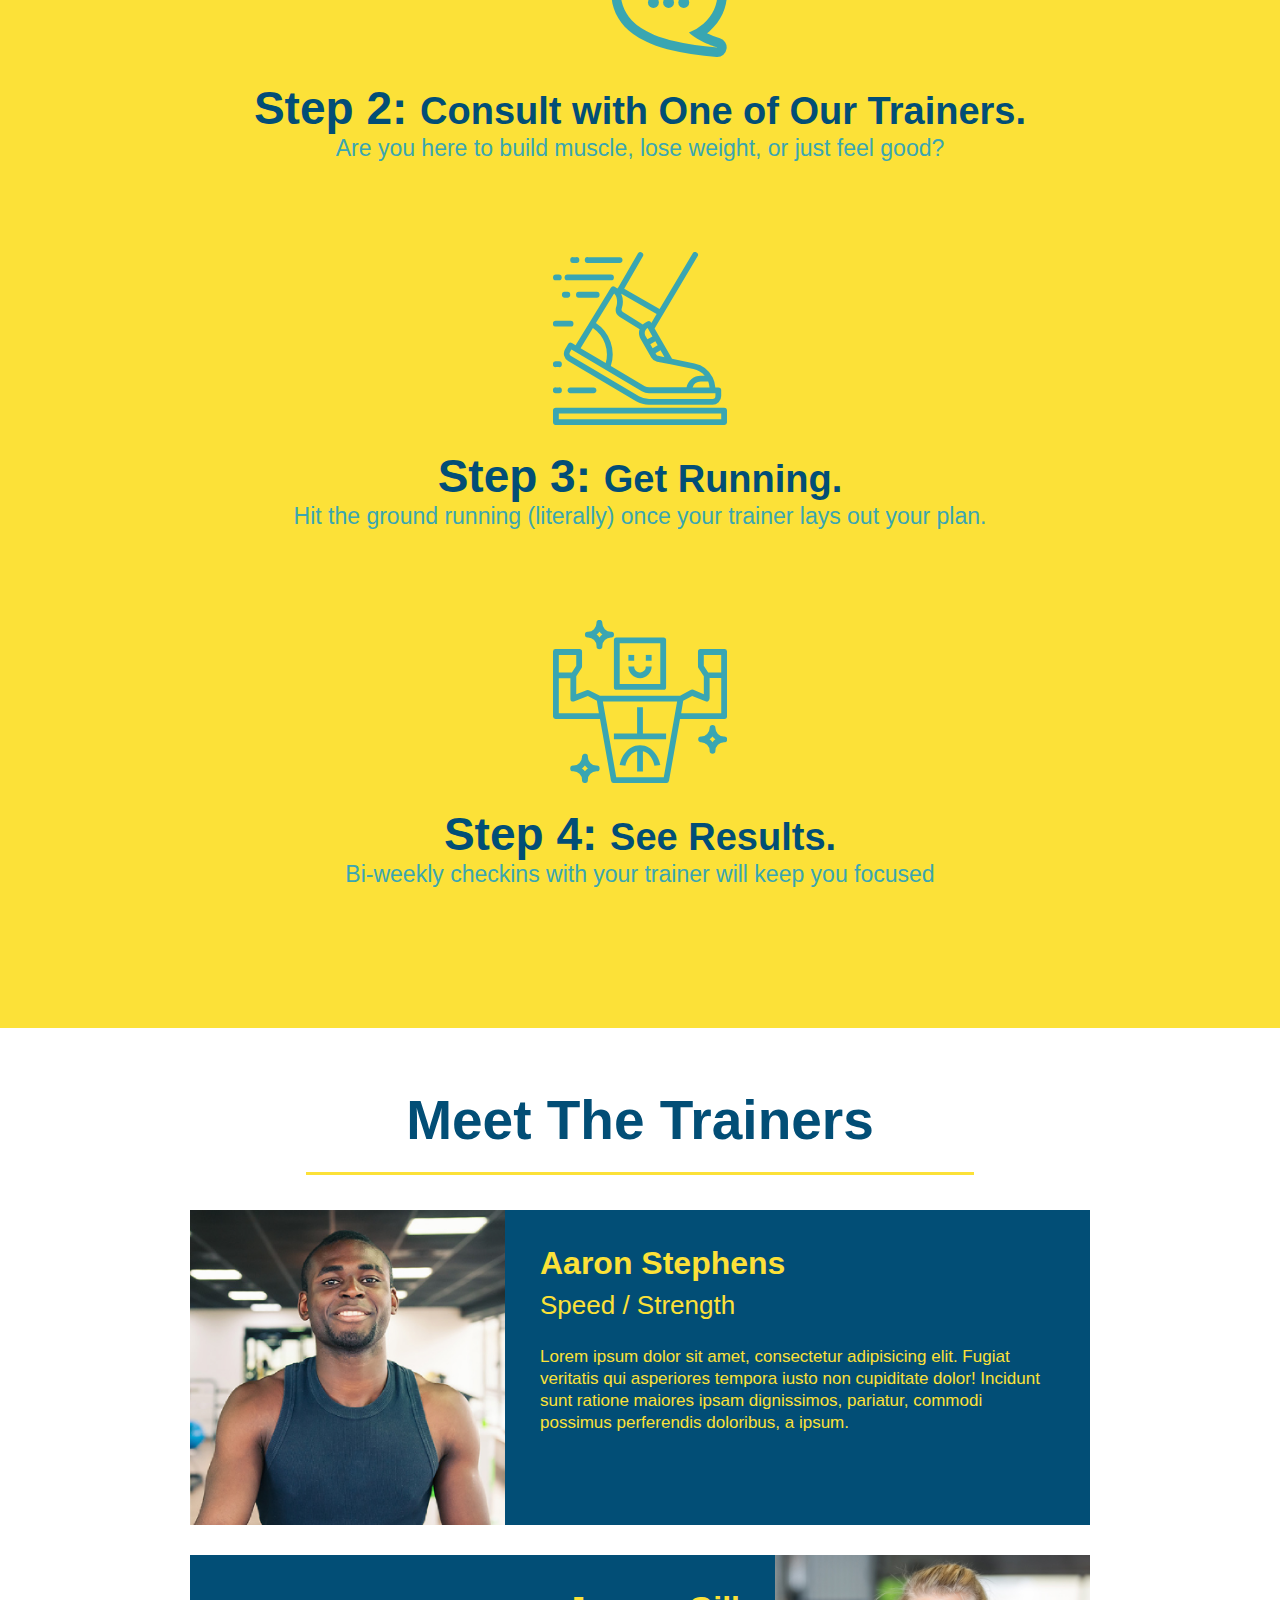
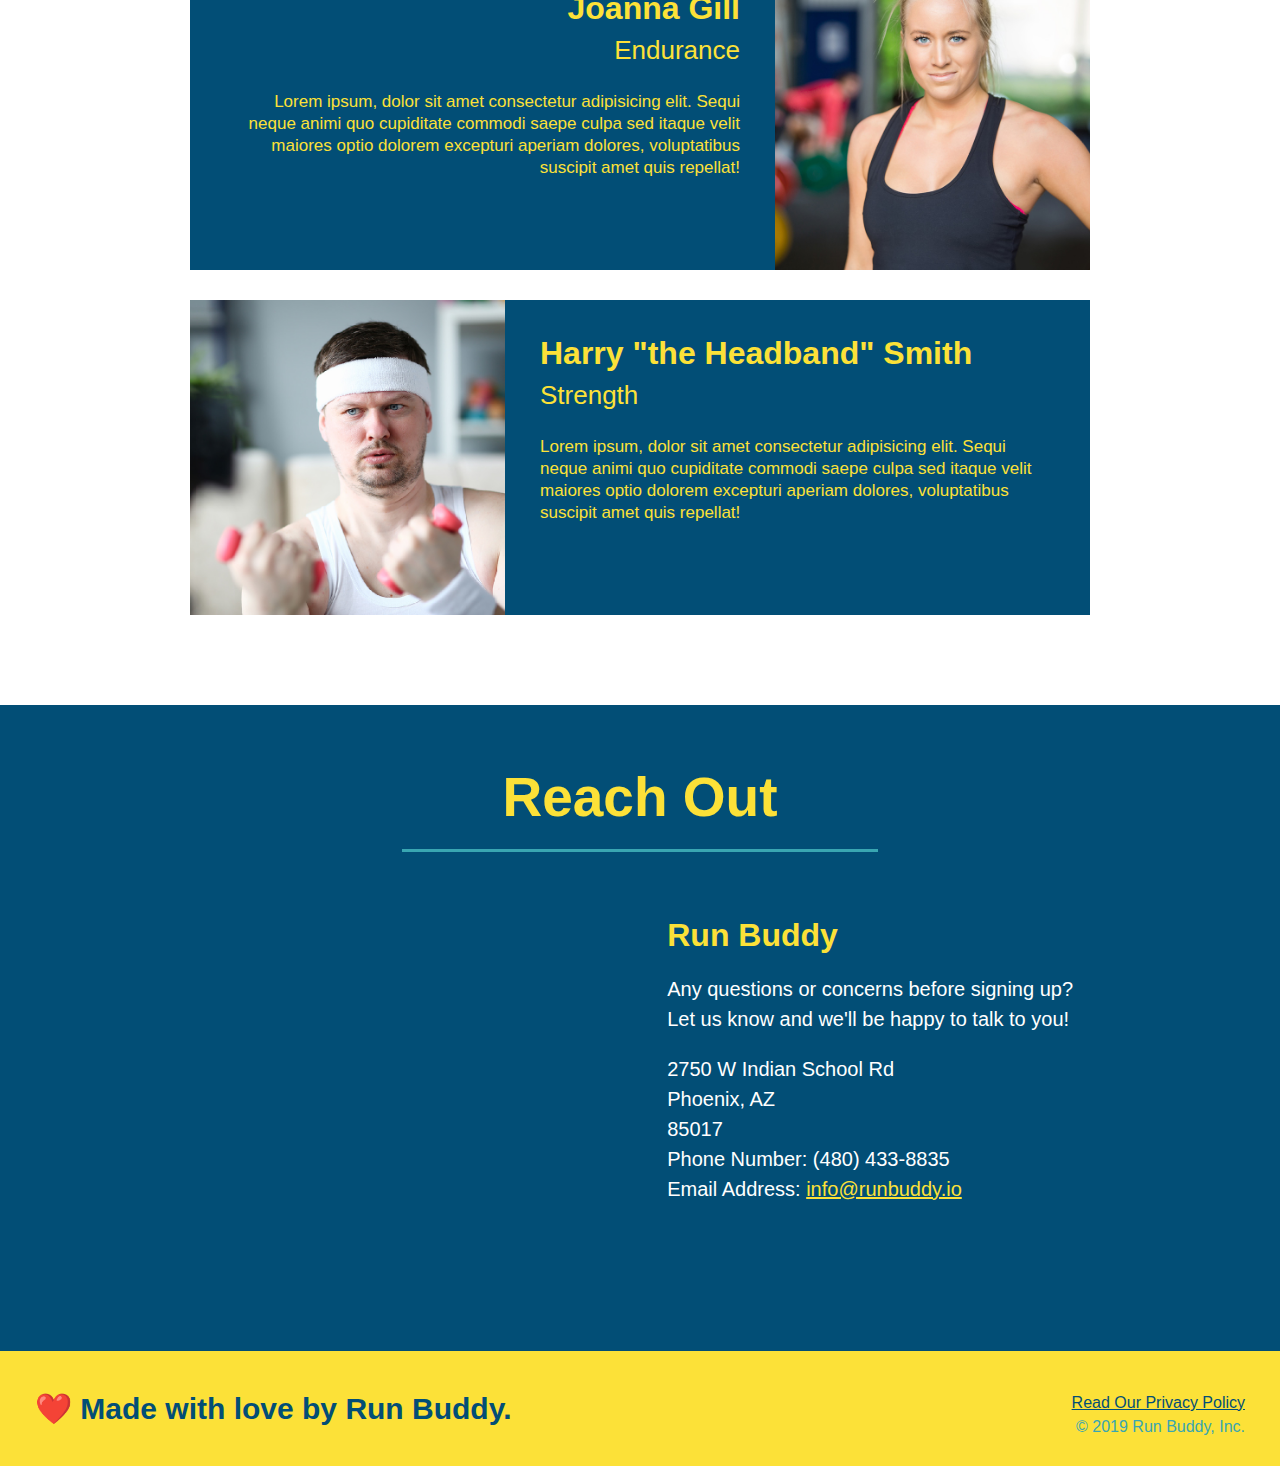
==== commit 9cc04bd9: "Fixed HTML formatting and identification erros" ====
--- a/index.html
+++ b/index.html
@@ -147,12 +147,10 @@
   </section>
 
   <!-- "reach out" section -->
-  <section id="reach-out" class="contact">
-    <h2 class="section-title secondary-border">Reach Out</h2>
-    <div class="contact-info">
+<section id="reach-out" class="contact">
+  <h2 class="section-title secondary-border">Reach Out</h2>
+  <div class="contact-info">
       <iframe src="https://www.google.com/maps/embed?pb=!1m18!1m12!1m3!1d851227.3952510682!2d-112.72115155263376!3d33.550595842025785!2m3!1f0!2f0!3f0!3m2!1i1024!2i768!4f13.1!3m3!1m2!1s0x872b05e024eef7a1%3A0xf2e0f9f1b5ccffeb!2sRunBuddy%20Mobile%2C%20LLC!5e0!3m2!1sen!2sus!4v1682104238125!5m2!1sen!2sus" width="400" height="400" style="border:0;" allowfullscreen="" loading="lazy" referrerpolicy="no-referrer-when-downgrade"></iframe>
-      
-    </div>
 
     <div>
       <h3>Run Buddy</h3> 
@@ -170,7 +168,8 @@
         Email Address: <a href="mailto:info@runbuddy.io">info@runbuddy.io</a>
       </address>
     </div>
-  </section>
+  </div>
+</section>
 
   <!-- footer -->
   <footer>
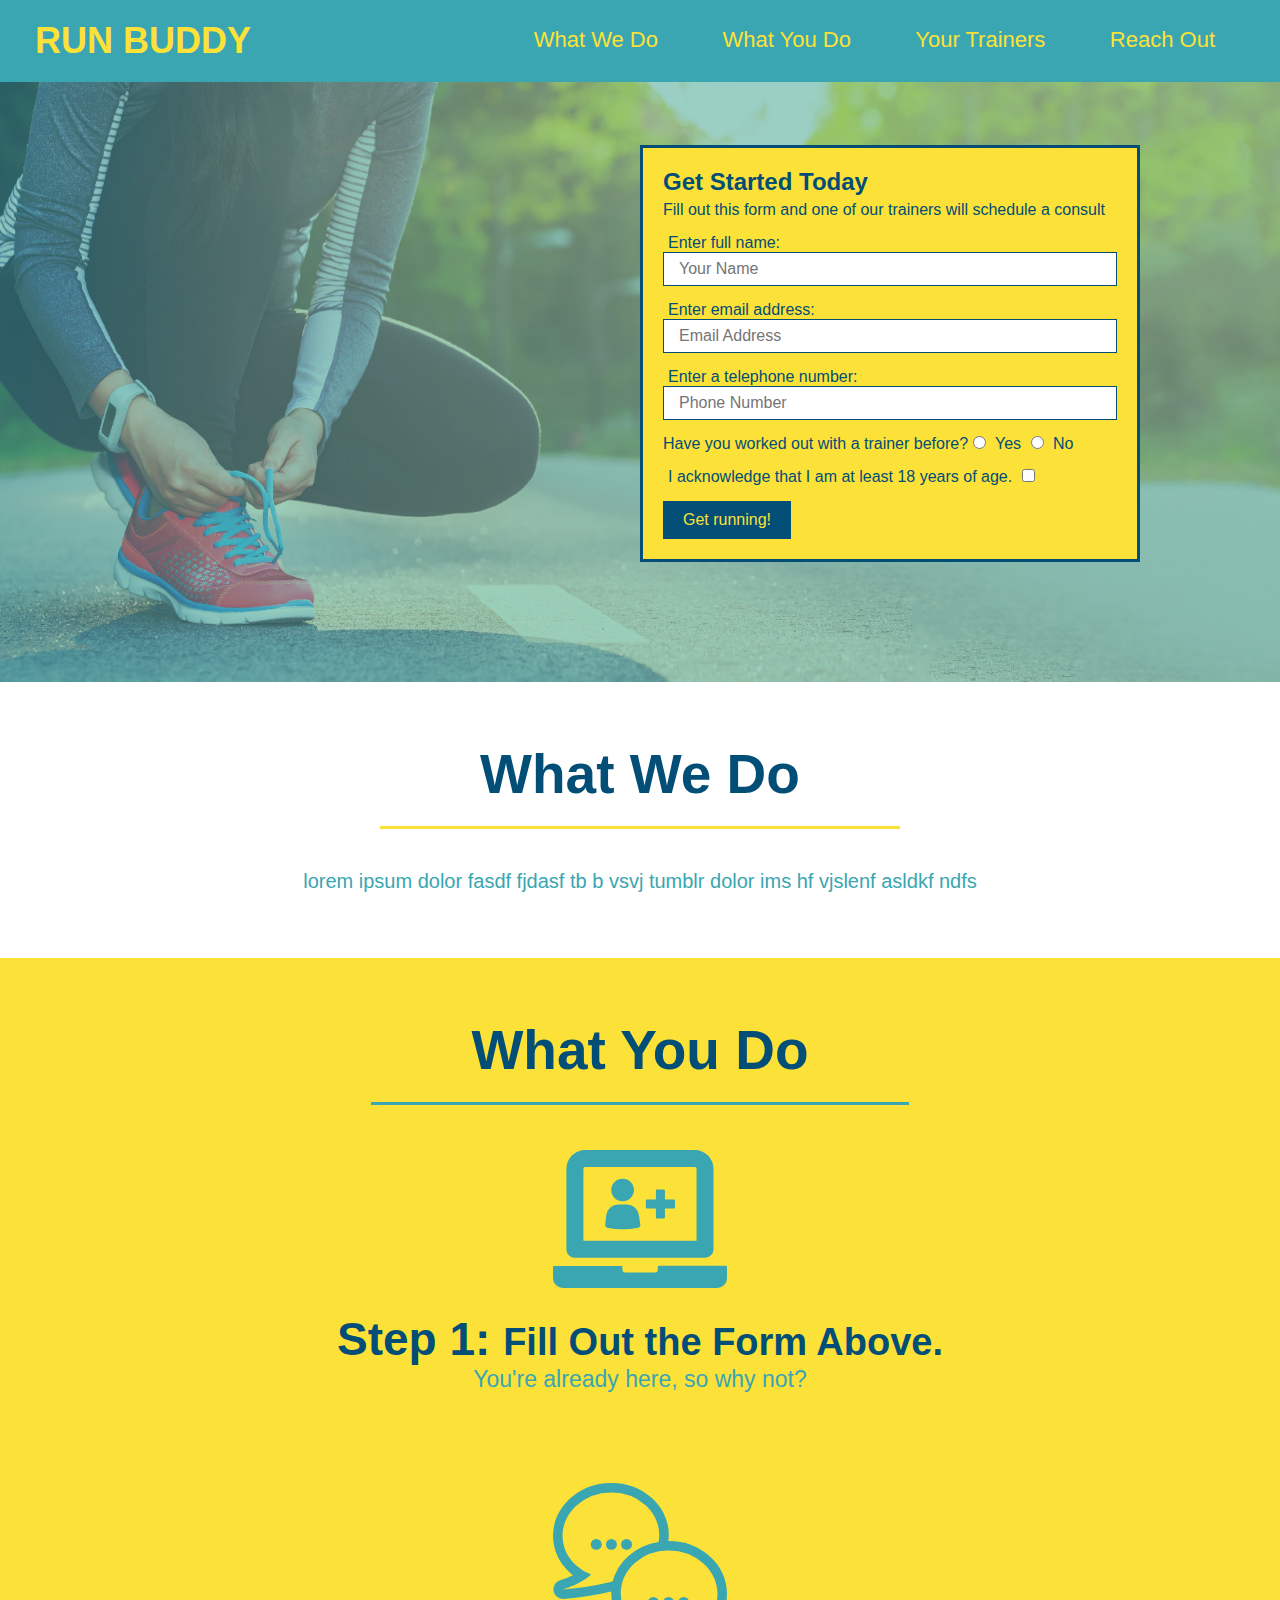
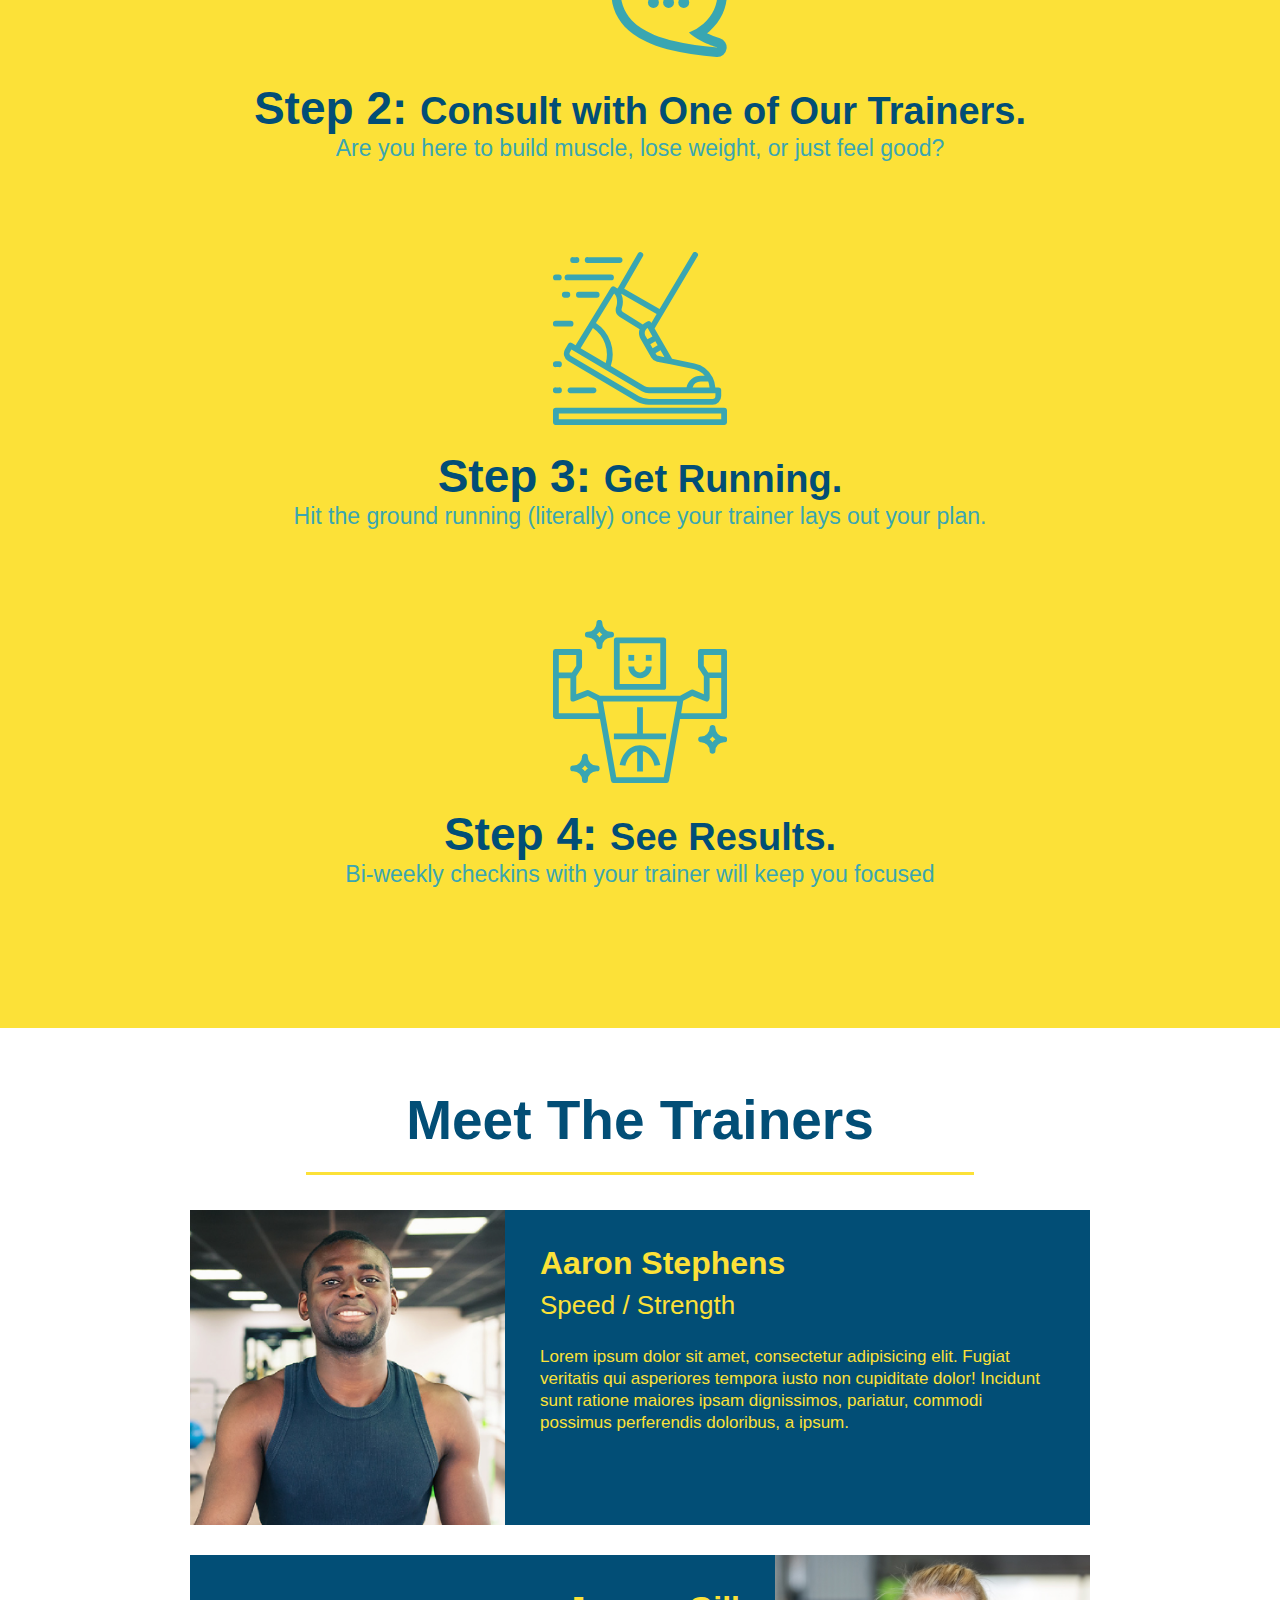
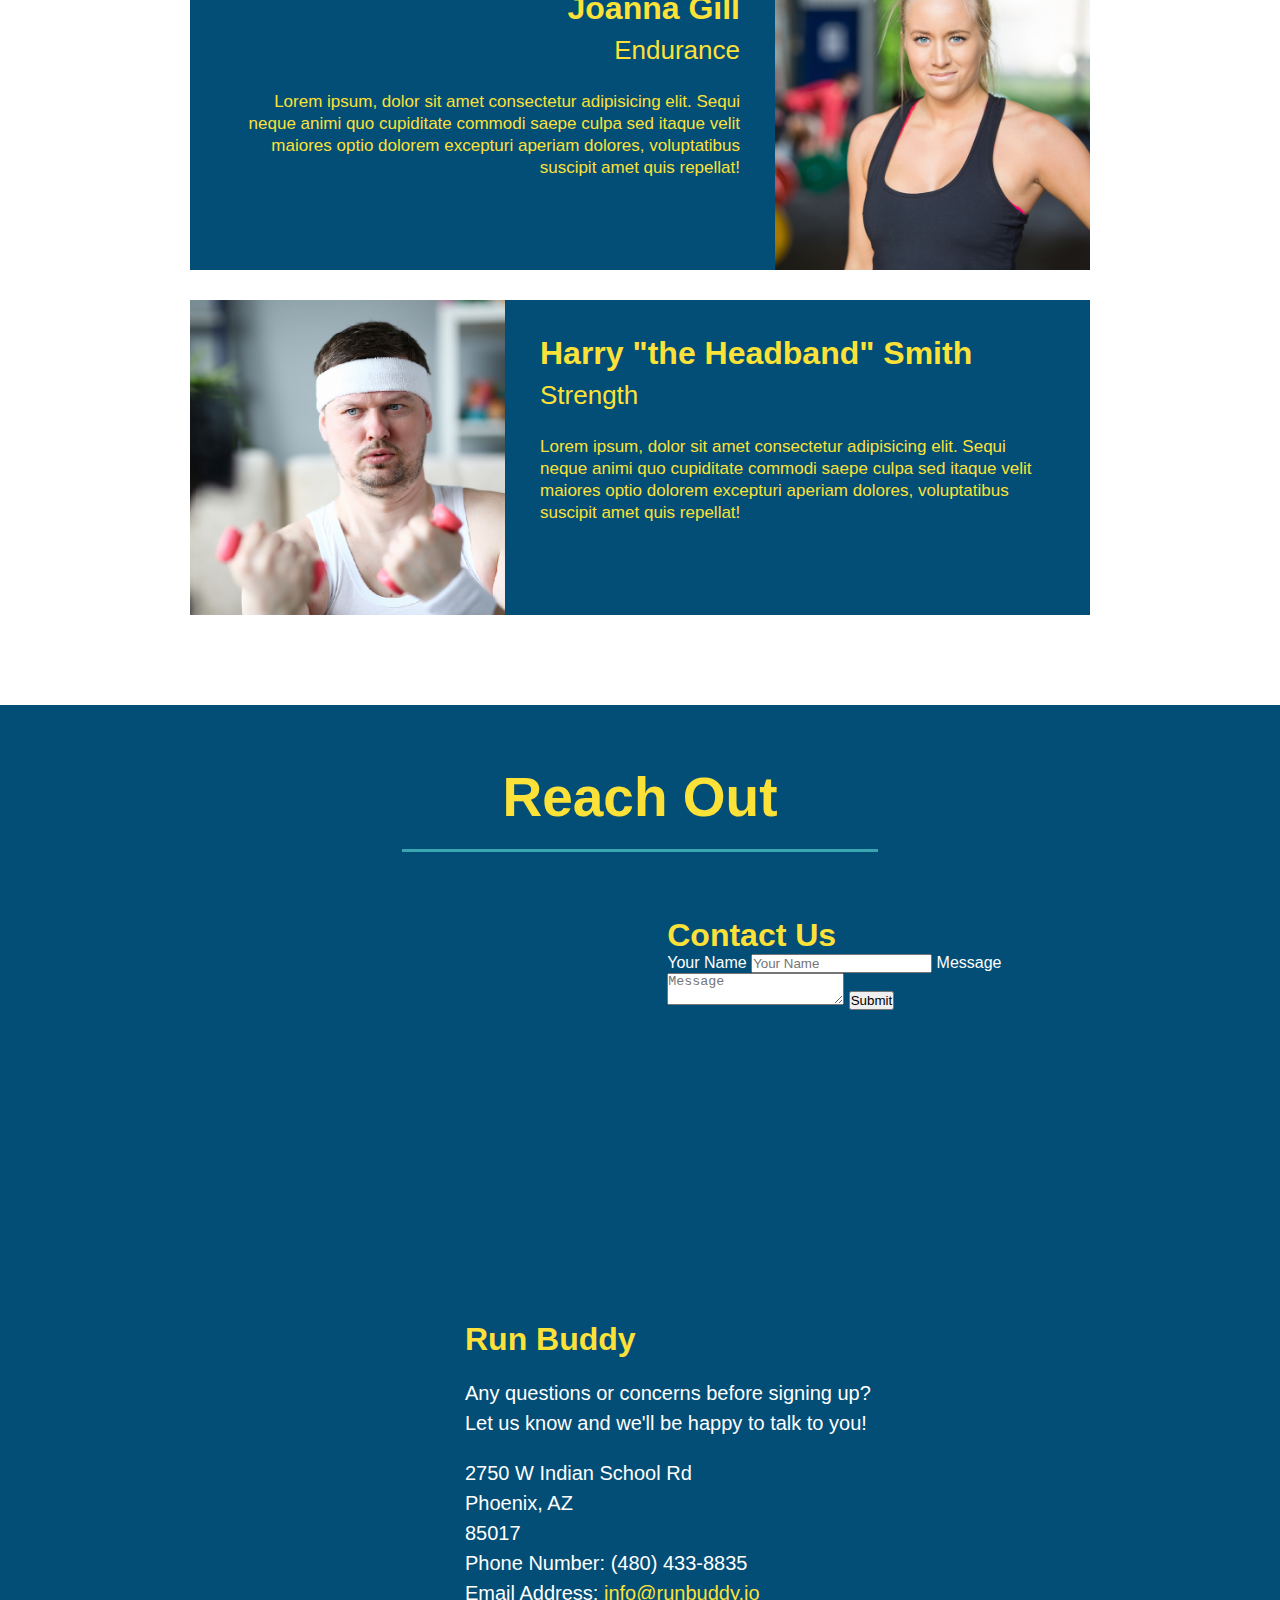
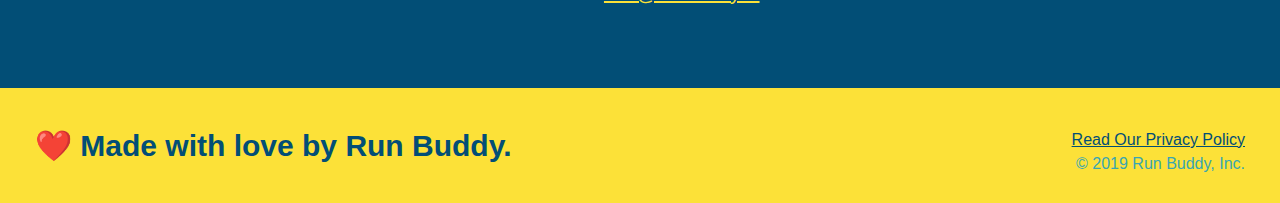
==== commit 5300a64b: "additional Contact forms" ====
--- a/index.html
+++ b/index.html
@@ -151,7 +151,20 @@
   <h2 class="section-title secondary-border">Reach Out</h2>
   <div class="contact-info">
       <iframe src="https://www.google.com/maps/embed?pb=!1m18!1m12!1m3!1d851227.3952510682!2d-112.72115155263376!3d33.550595842025785!2m3!1f0!2f0!3f0!3m2!1i1024!2i768!4f13.1!3m3!1m2!1s0x872b05e024eef7a1%3A0xf2e0f9f1b5ccffeb!2sRunBuddy%20Mobile%2C%20LLC!5e0!3m2!1sen!2sus!4v1682104238125!5m2!1sen!2sus" width="400" height="400" style="border:0;" allowfullscreen="" loading="lazy" referrerpolicy="no-referrer-when-downgrade"></iframe>
-
+      
+      <div class="contact-form">
+        <h3>Contact Us</h3>
+        <form>
+           <label for="contact-name">Your Name</label>
+           <input type="text" id="contact-name" placeholder="Your Name" />
+      
+           <label for="contact-message">Message</label>
+           <textarea id="contact-message" placeholder="Message"></textarea>
+      
+           <button type="submit">Submit</button>
+          </form>
+      </div>
+      
     <div>
       <h3>Run Buddy</h3> 
       <p>
@@ -175,7 +188,7 @@
   <footer>
     <h2>❤️ Made with love by Run Buddy.</h2>
     <div>
-      <a href="#">Read Our Privacy Policy</a><br />
+      <a href="./privacy-policy.html">Read Our Privacy Policy</a><br />
       &copy; 2019 Run Buddy, Inc.
     </div>
   </footer>
--- a/assets/css/style.css
+++ b/assets/css/style.css
@@ -226,6 +226,7 @@
   text-align: right;
 }
 
+/* REACH OUT STYLES START */
 .contact {
   text-align: center;
   background: #024e76;
@@ -254,7 +255,8 @@
   font-size: 32px;
 }
 
-.contact-info p, .contact-info address {
+.contact-info p,
+.contact-info address {
   margin: 20px 0;
   line-height: 1.5;
   font-size: 20px;
@@ -263,4 +265,6 @@
 
 .contact-info a {
   color: #fce138;
-}+}
+
+/* REACH OUT STYLES END */
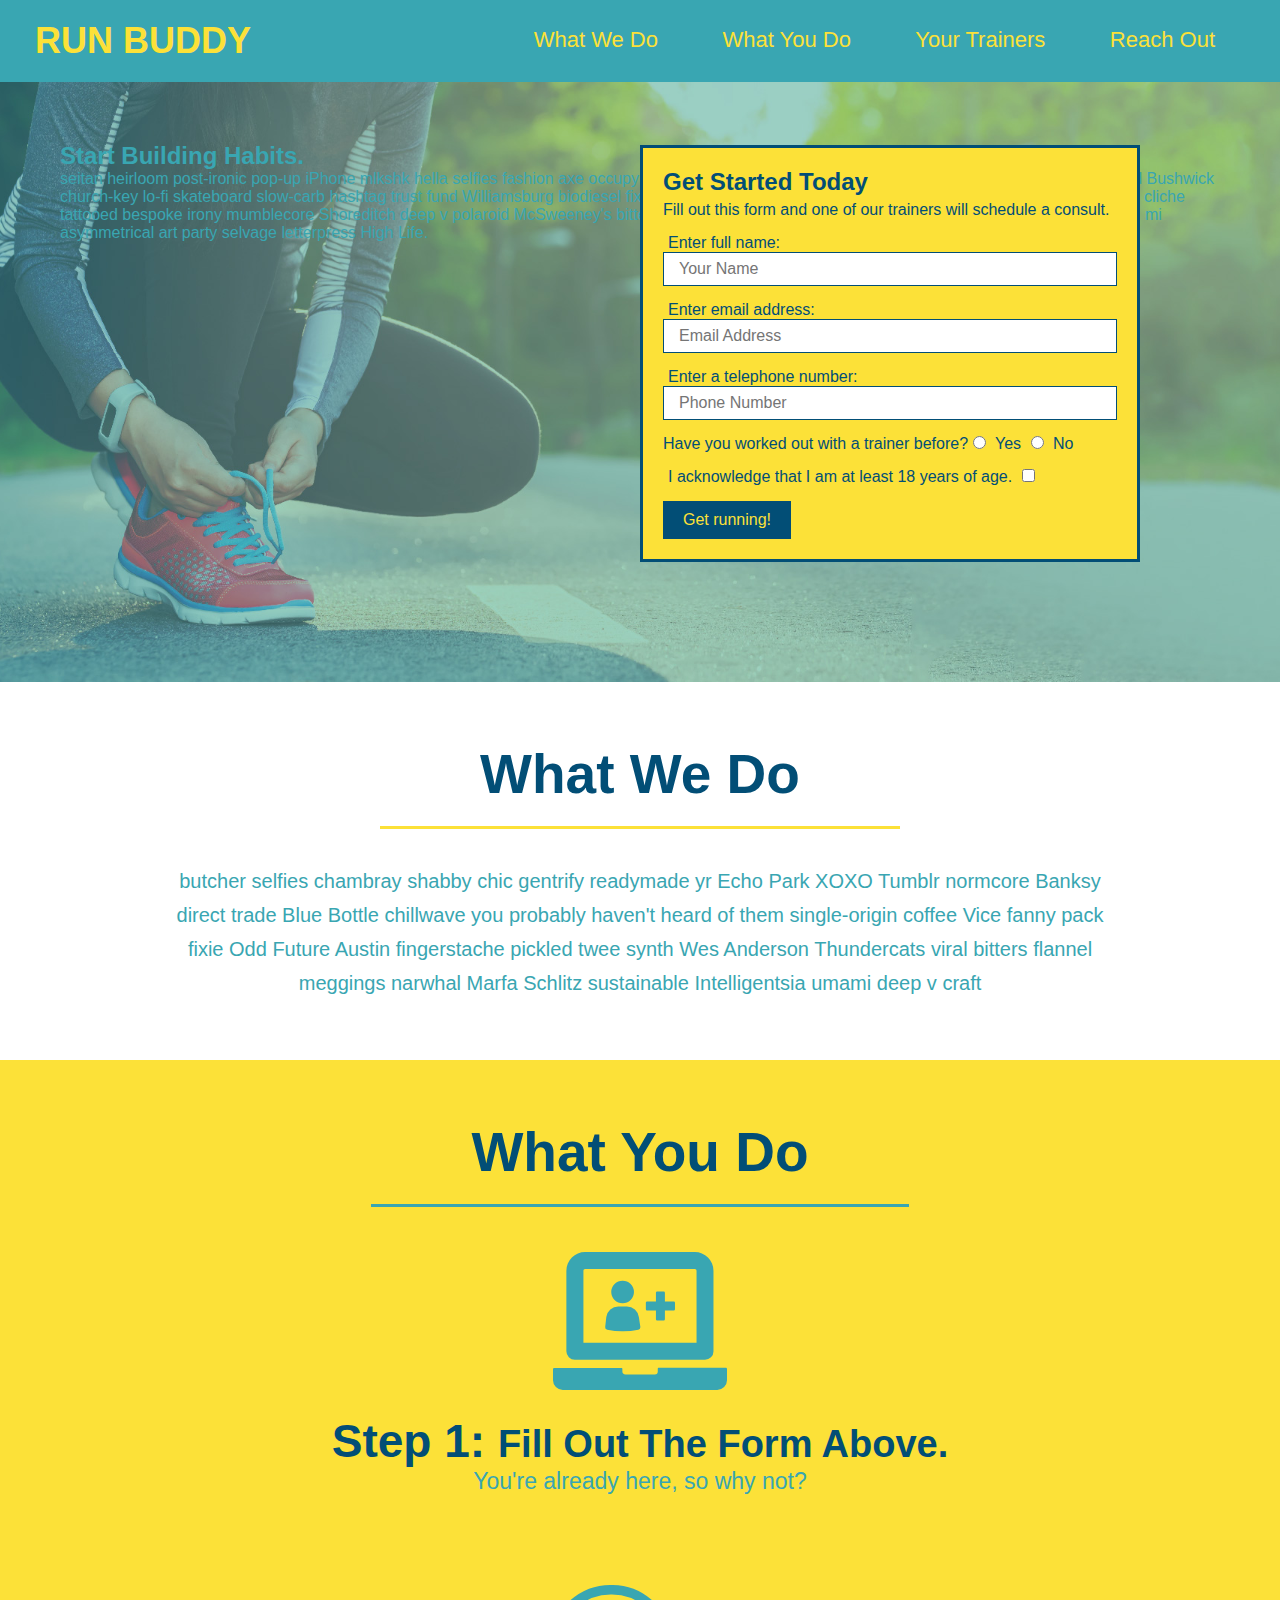
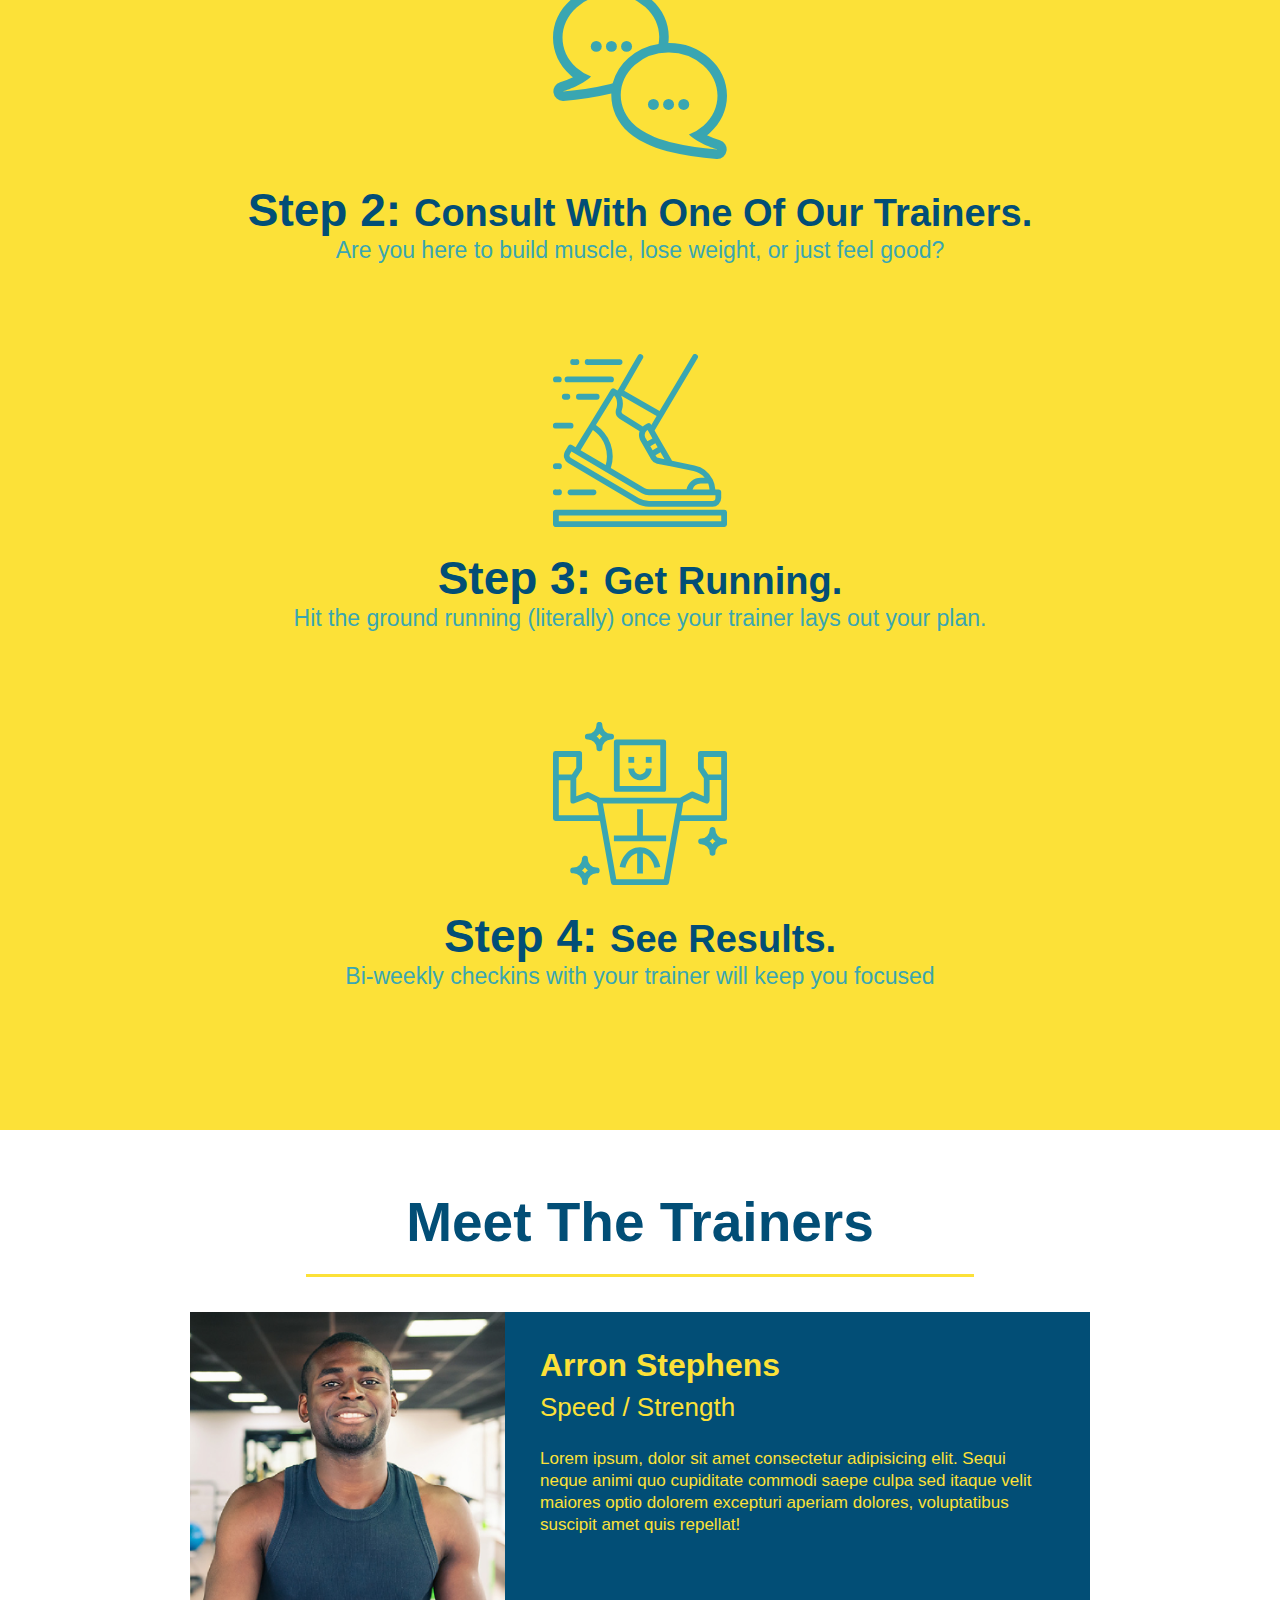
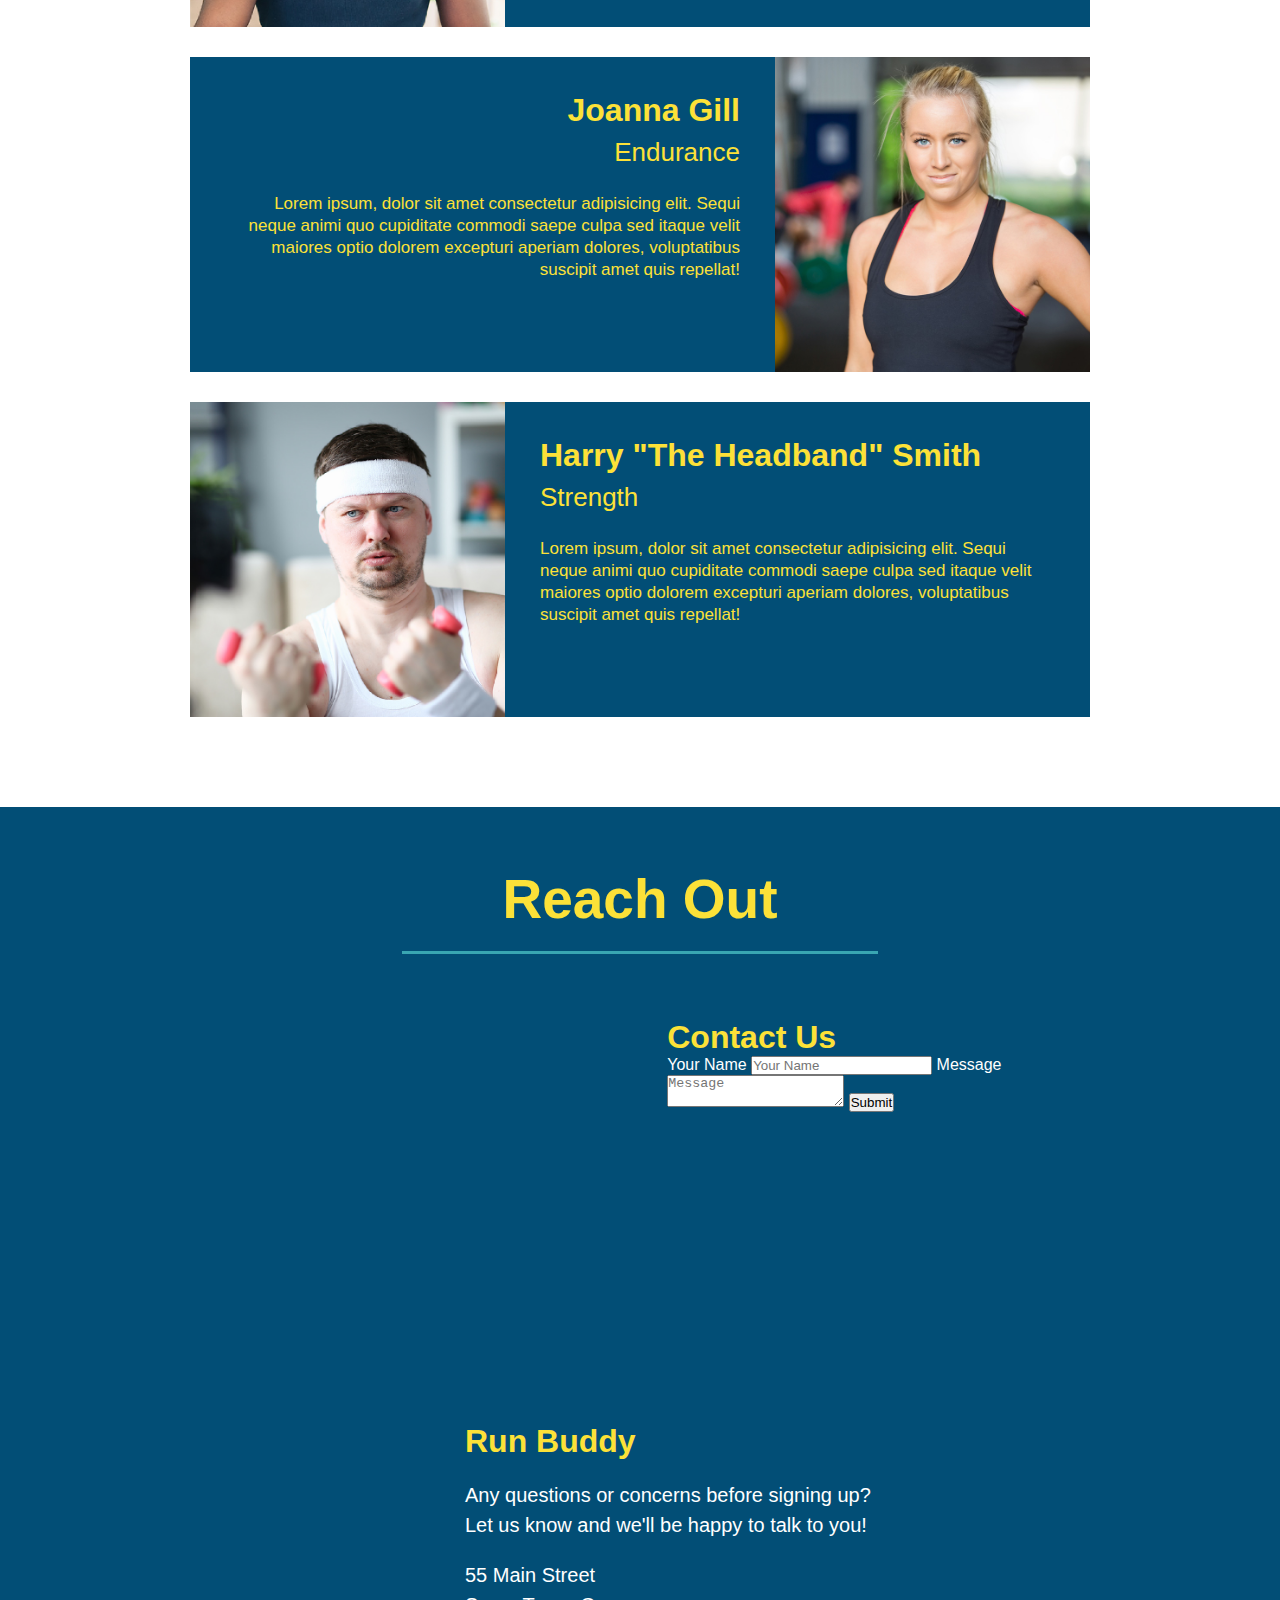
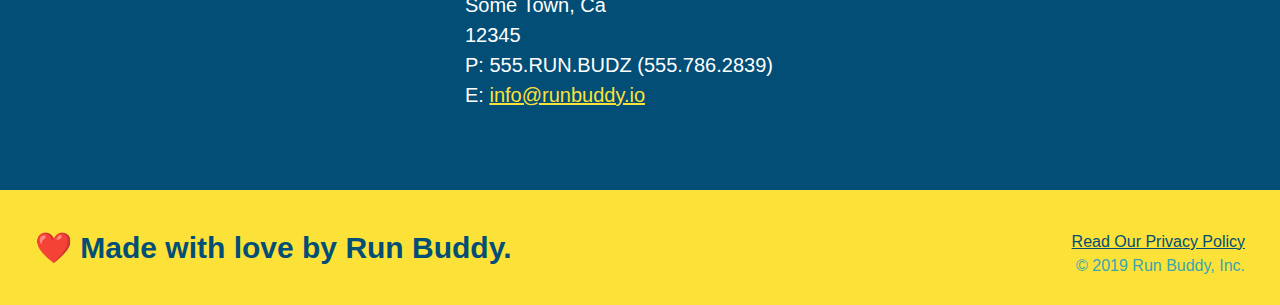
==== commit 1009eaae: "added flexbox to header" ====
--- a/index.html
+++ b/index.html
@@ -1,197 +1,208 @@
 <!DOCTYPE html>
 <html lang="en">
-
-<head>
-  <meta charset="UTF-8" />
-  <title>Run Buddy</title>
-  <link rel="stylesheet" href="./assets/css/style.css" />
-</head>
-
-<body>
-  <!-- navigation -->
-  <header>
-    <h1>
-      <a href="/"> 
-        RUN BUDDY
-      </a>
-    </h1>
-    <nav>
-      <!-- Unordered list element -->
-      <ul>
-        <!-- List item element-->
-        <li>
-          <!-- Anchor element -->
-          <a href="#what-we-do">What We Do</a>
-        </li>
-        <li>
-          <a href="#what-you-do">What You Do</a>
-        </li>
-        <li>
-          <a href="#your-trainers">Your Trainers</a>
-        </li>
-        <li>
-          <a href="#reach-out">Reach Out</a>
-        </li>
-      </ul>
-    </nav>
-  </header>
-
-  <!-- hero/jumbotron -->
-  <section class="hero">
-    <div class="hero-form">
-      <h3>Get Started Today</h3>
-      <p>Fill out this form and one of our trainers will schedule a consult</p>
-      <form>
-        <label for="name">Enter full name:</label>
-        <input type="text" placeholder="Your Name" name="name" id="name" class="form-input" />
-        <label for="email">Enter email address:</label>
-        <input type="text" placeholder="Email Address" name="email" id="email" class="form-input" />
-        <label for="phone">Enter a telephone number:</label>
-        <input type="text" placeholder="Phone Number" name="phone" id="phone" class="form-input" />
+  <head>
+    <meta charset="UTF-8" />
+    <link rel="stylesheet" href="./assets/css/style.css">
+    <title>Run Buddy</title>
+  </head>
+  <body>
+    <!-- navigation tags - block level element -->
+    <header>
+      <h1>
+        <a href="/">RUN BUDDY</a>
+      </h1>
+      <nav>
+        <ul>
+          <li>
+            <a href="#what-we-do">What We Do</a>
+          </li>
+          <li>
+            <a href="#what-you-do">What You Do</a>
+          </li>
+          <li>
+            <a href="#your-trainers">Your Trainers</a>
+          </li>
+          <li>
+            <a href="#reach-out">Reach Out</a>
+          </li>
+          
+        </ul>
+      </nav>
+    </header>
+    <!-- end navigation -->
+
+    <!-- hero/jumbotron -->
+    <section class="hero">
+      <div class="hero-cta">
+        <h2>Start Building Habits.</h2>
         <p>
-          Have you worked out with a trainer before?
-          <input type="radio" name="trainer-confirm" id="trainer-yes" />
-          <label for="trainer-yes">Yes</label>
-          <input type="radio" name="trainer-confirm" id="trainer-no" />
-          <label for="trainer-no">No</label>
+          seitan heirloom post-ironic pop-up iPhone mlkshk hella selfies fashion axe occupy readymade put a bird on it
+          messenger bag Wes Anderson Schlitz plaid Bushwick church-key lo-fi skateboard slow-carb hashtag trust fund
+          Williamsburg biodiesel fixie farm-to-table 8-bit banjo XOXO Banksy chillwave bicycle rights retro cliche
+          tattooed bespoke irony mumblecore Shoreditch deep v polaroid McSweeney's bitters cray gentrify tofu Marfa you
+          probably haven't heard of them yr banh mi asymmetrical art party selvage letterpress High Life.
         </p>
-        <p>
-          <label for="checkbox">
-            I acknowledge that I am at least 18 years of age.
-          </label>
-          <input type="checkbox" name="checkpoint1" id="checkbox" />
-        </p>
-        <button type="submit">
-          Get running!
-        </button>
-      </form>
-    </div>
-  </section>
-
-  <!-- "what we do" section -->
-  <section id="what-we-do" class="intro">
-    <h2 class="section-title primary-border">What We Do</h2>
-    <p>
-      lorem ipsum dolor fasdf fjdasf tb b vsvj tumblr dolor ims hf vjslenf asldkf ndfs
-    </p>
-  </section>
-
-  <!-- "what you do" section -->
-  <section id="what-you-do" class="steps">
-    <h2 class="section-title secondary-border">What You Do</h2>
-
-    <div>
-      <img src="./assets/images/step-1.svg" alt="" />
-      <h3>Step 1: <span>Fill Out the Form Above.</span></h3>
-      <p>You're already here, so why not?</p>
-    </div>
-
-    <div>
-      <img src="./assets/images/step-2.svg" alt="" />
-      <h3>Step 2: <span>Consult with One of Our Trainers.</span></h3>
-      <p>Are you here to build muscle, lose weight, or just feel good?</p>
-    </div>
-
-    <div>
-      <img src="./assets/images/step-3.svg" alt="" />
-      <h3>Step 3: <span>Get Running.</span></h3>
-      <p>Hit the ground running (literally) once your trainer lays out your plan.</p>
-    </div>
-
-    <div>
-      <img src="./assets/images/step-4.svg" alt="" />
-      <h3>Step 4: <span>See Results.</span></h3>
-      <p>Bi-weekly checkins with your trainer will keep you focused</p>
-    </div>
-  </section>
-
-  <!-- "meet the trainers" section -->
-  <section id="your-trainers" class="trainers">
-    <h2 class="section-title primary-border">Meet The Trainers</h2>
-    <article class= "trainer">
-      <img src="./assets/images/trainer-1.jpg" alt="Arraon Stephens in his workout clothes, ready to pump iron" />
-      <div class="trainer-bio text-left">
-        <h3> Aaron Stephens</h3>
-        <h4>Speed / Strength</h4>
-        <p>
-          Lorem ipsum dolor sit amet, consectetur adipisicing elit. Fugiat veritatis qui asperiores tempora iusto non cupiditate dolor! Incidunt sunt ratione maiores ipsam dignissimos, pariatur, commodi possimus perferendis doloribus, a ipsum.
-        </p>
-      </div>
-    </article>
-
-    <!-- second trainer bio -->
-<article class="trainer">
-  <div class="trainer-bio text-right">
-    <h3>Joanna Gill</h3>
-    <h4>Endurance</h4>
-    <p>
-      Lorem ipsum, dolor sit amet consectetur adipisicing elit. Sequi neque animi quo cupiditate commodi saepe culpa sed
-      itaque velit maiores optio dolorem excepturi aperiam dolores, voluptatibus suscipit amet quis repellat!
-    </p>
-  </div>
-  <img src="./assets/images/trainer-2.jpg" alt="Joanna Gill cooling off after a workout" />
-</article>
-
-<!-- third trainer bio -->
-<article class="trainer">
-  <img src="./assets/images/trainer-3.jpg" alt="Harry Smith wearing a headband and lifting comically small pink weights" />
-  <div class="trainer-bio text-left">
-    <h3>Harry "the Headband" Smith</h3>
-    <h4>Strength</h4>
-    <p>
-      Lorem ipsum, dolor sit amet consectetur adipisicing elit. Sequi neque animi quo cupiditate commodi saepe culpa sed
-      itaque velit maiores optio dolorem excepturi aperiam dolores, voluptatibus suscipit amet quis repellat!
-    </p>
-  </div>
-</article>
-  </section>
-
-  <!-- "reach out" section -->
-<section id="reach-out" class="contact">
-  <h2 class="section-title secondary-border">Reach Out</h2>
-  <div class="contact-info">
-      <iframe src="https://www.google.com/maps/embed?pb=!1m18!1m12!1m3!1d851227.3952510682!2d-112.72115155263376!3d33.550595842025785!2m3!1f0!2f0!3f0!3m2!1i1024!2i768!4f13.1!3m3!1m2!1s0x872b05e024eef7a1%3A0xf2e0f9f1b5ccffeb!2sRunBuddy%20Mobile%2C%20LLC!5e0!3m2!1sen!2sus!4v1682104238125!5m2!1sen!2sus" width="400" height="400" style="border:0;" allowfullscreen="" loading="lazy" referrerpolicy="no-referrer-when-downgrade"></iframe>
-      
-      <div class="contact-form">
-        <h3>Contact Us</h3>
+      </div>
+
+      <div class="hero-form">
+        <h3>Get Started Today</h3>
+        <p>Fill out this form and one of our trainers will schedule a consult.</p>
         <form>
-           <label for="contact-name">Your Name</label>
-           <input type="text" id="contact-name" placeholder="Your Name" />
-      
-           <label for="contact-message">Message</label>
-           <textarea id="contact-message" placeholder="Message"></textarea>
-      
-           <button type="submit">Submit</button>
+          <label for="name">Enter full name:</label>
+          <input type="text" placeholder="Your Name" id="name" name="name" class="form-input" />
+          <label for="email">Enter email address:</label>
+          <input type="email" placeholder="Email Address" id="email" name="email" class="form-input" />
+          <label for="phone">Enter a telephone number:</label>
+          <input type="tel" placeholder="Phone Number" name="phone" id="phone" class="form-input" />
+          <p>
+            Have you worked out with a trainer before? 
+            <input type="radio" name="trainer-confirm" id="trainer-yes" />
+            <label for="trainer-yes">Yes</label>
+            <input type="radio" name="trainer-confirm" id="trainer-no"/>
+            <label for="trainer-no">No</label>
+          </p>
+          <p>
+            <label for="checkbox">
+              I acknowledge that I am at least 18 years of age.
+            </label>
+            <input type="checkbox" name="checkpoint1" id="checkbox" />
+          </p>
+          <button type="submit">
+            Get running!
+          </button>
+        </form>
+      </div>
+    </section>
+    <!-- end header -->
+
+    <!-- "what we do" start - <section> -->
+    <section id="what-we-do" class="intro">
+      <h2 class="section-title primary-border">
+        What We Do
+      </h2>
+      <p>
+        butcher selfies chambray shabby chic gentrify readymade yr Echo Park XOXO Tumblr normcore Banksy direct trade  Blue Bottle chillwave you probably haven't heard of them single-origin coffee Vice fanny pack fixie Odd Future Austin fingerstache pickled twee synth Wes Anderson Thundercats viral bitters flannel meggings narwhal Marfa Schlitz sustainable Intelligentsia umami deep v craft
+      </p>
+    </section>
+    <!-- end "what we do" -->
+
+    <!-- "what you do" start -->
+    <section id="what-you-do" class="steps">
+      <h2 class="section-title secondary-border">
+        What You Do
+      </h2> 
+      <div>
+        <img src="./assets/images/step-1.svg" alt="" />
+        <h3>Step 1: <span>Fill Out The Form Above.</span></h3>
+        <p>You're already here, so why not?</p>
+      </div>
+      <div>
+        <img src="./assets/images/step-2.svg" alt="" />
+        <h3>Step 2: <span>Consult With One Of Our Trainers.</span></h3>
+        <p>Are you here to build muscle, lose weight, or just feel good?</p>
+      </div>
+      <div>
+        <img src="./assets/images/step-3.svg" alt="" />
+        <h3>Step 3: <span>Get Running.</span></h3>
+        <p>Hit the ground running (literally) once your trainer lays out your plan.</p>
+      </div>
+      <div>
+        <img src="./assets/images/step-4.svg" alt="" />
+        <h3>Step 4: <span>See Results.</span></h3>
+        <p>Bi-weekly checkins with your trainer will keep you focused</p>
+      </div>
+    </section>
+    <!-- "what you do" end -->
+
+    <!-- "meet the trainers" start -->
+    <section id="your-trainers" class="trainers">
+      <h2 class="section-title primary-border">
+        Meet The Trainers
+      </h2>
+
+      <article class="trainer">
+        <img src="./assets/images/trainer-1.jpg" alt="Arron Stephens in his workout clothes, ready to pump iron" />
+        <div class="trainer-bio text-left">
+          <h3>Arron Stephens</h3>
+          <h4>Speed / Strength</h4>
+          <p>Lorem ipsum, dolor sit amet consectetur adipisicing elit. Sequi neque animi quo cupiditate commodi saepe culpa sed itaque velit maiores optio dolorem excepturi aperiam dolores, voluptatibus suscipit amet quis repellat!</p>
+        </div>
+      </article>
+
+       <article class="trainer">
+         <div class="trainer-bio text-right">
+           <h3>Joanna Gill</h3>
+           <h4>Endurance</h4>
+           <p>Lorem ipsum, dolor sit amet consectetur adipisicing elit. Sequi neque animi quo cupiditate commodi saepe culpa sed itaque velit maiores optio dolorem excepturi aperiam dolores, voluptatibus suscipit amet quis repellat!</p>
+          </div>
+          <img src="./assets/images/trainer-2.jpg" alt="Joanna Gill cooling off after a work out" />
+        </article>
+
+       <article class="trainer">
+        <img src="./assets/images/trainer-3.jpg" alt="Harry Smith wearing a headband and lifting comically small pink weights" />
+        <div class="trainer-bio text-left">
+          <h3>Harry "The Headband" Smith</h3>
+          <h4>Strength</h4>
+          <p>Lorem ipsum, dolor sit amet consectetur adipisicing elit. Sequi neque animi quo cupiditate commodi saepe culpa sed itaque velit maiores optio dolorem excepturi aperiam dolores, voluptatibus suscipit amet quis repellat!</p>
+        </div>
+      </article>
+    </section>
+    <!-- "meet the trainers" end -->
+
+    <!-- "reach out" start -->
+    <section id="reach-out" class="contact">
+      <h2 class="section-title secondary-border">
+        Reach Out
+      </h2>
+
+      <div class="contact-info">
+        <iframe
+          src="https://www.google.com/maps/embed?pb=!1m14!1m12!1m3!1d12182.30520634488!2d-74.0652613!3d40.2407219!2m3!1f0!2f0!3f0!3m2!1i1024!2i768!4f13.1!5e0!3m2!1sen!2sus!4v1561060983193!5m2!1sen!2sus"
+          frameborder="0" style="border:0" allowfullscreen>
+        </iframe>
+
+        <div class="contact-form">
+          <h3>Contact Us</h3>
+          <form>
+            <label for="contact-name">Your Name</label>
+            <input type="text" id="contact-name" placeholder="Your Name" />
+        
+            <label for="contact-message">Message</label>
+            <textarea id="contact-message" placeholder="Message"></textarea>
+        
+            <button type="submit">Submit</button>
           </form>
-      </div>
-      
-    <div>
-      <h3>Run Buddy</h3> 
-      <p>
-        Any questions or concerns before signing up?
-        <br/>
-        Let us know and we'll be happy to talk to you!
-      </p>
-
-      <address>
-        2750 W Indian School Rd <br/>
-        Phoenix, AZ <br/>
-        85017 <br/>
-        Phone Number: (480) 433-8835 <br/>
-        Email Address: <a href="mailto:info@runbuddy.io">info@runbuddy.io</a>
-      </address>
-    </div>
-  </div>
-</section>
-
-  <!-- footer -->
-  <footer>
-    <h2>❤️ Made with love by Run Buddy.</h2>
-    <div>
-      <a href="./privacy-policy.html">Read Our Privacy Policy</a><br />
-      &copy; 2019 Run Buddy, Inc.
-    </div>
-  </footer>
-</body>
-
-</html>+        </div>
+
+        <div>
+          <h3>Run Buddy</h3>
+          <p>
+            Any questions or concerns before signing up? 
+            <br/>
+            Let us know and we'll be happy to talk to you!
+          </p>
+
+          <address>
+            55 Main Street <br/>
+            Some Town, Ca <br/>
+            12345<br/>
+            P: 555.RUN.BUDZ (555.786.2839)<br/>
+            E: <a href="mailto:info@runbuddy.io">info@runbuddy.io</a>
+          </address>
+          
+        </div>
+      </div>
+    </section>
+    <!-- "reach out" end -->
+
+    <!-- footer -->
+    <footer>
+      <h2>❤️ Made with love by Run Buddy.</h2>
+      <div>
+        <a href="./privacy-policy.html">Read Our Privacy Policy</a><br/>
+        &copy; 2019 Run Buddy, Inc.
+      </div>
+    </footer>
+    <!-- footer end -->
+  </body>
+</html>
--- a/assets/css/style.css
+++ b/assets/css/style.css
@@ -14,22 +14,24 @@
 header {
   padding: 20px 35px;
   background-color: #39a6b2;
+  display: flex;
+  justify-content: space-between;
+  flex-wrap: wrap;
 }
 
 header h1 {
   font-weight: bold;
+  margin: 0;
   font-size: 36px;
   color: #fce138;
-  margin: 0;
-  display: inline;
-}
+}
+
 header a {
   text-decoration: none;
   color: #fce138;
 }
 
 header nav {
-  float: right;
   margin: 7px 0;
 }
 
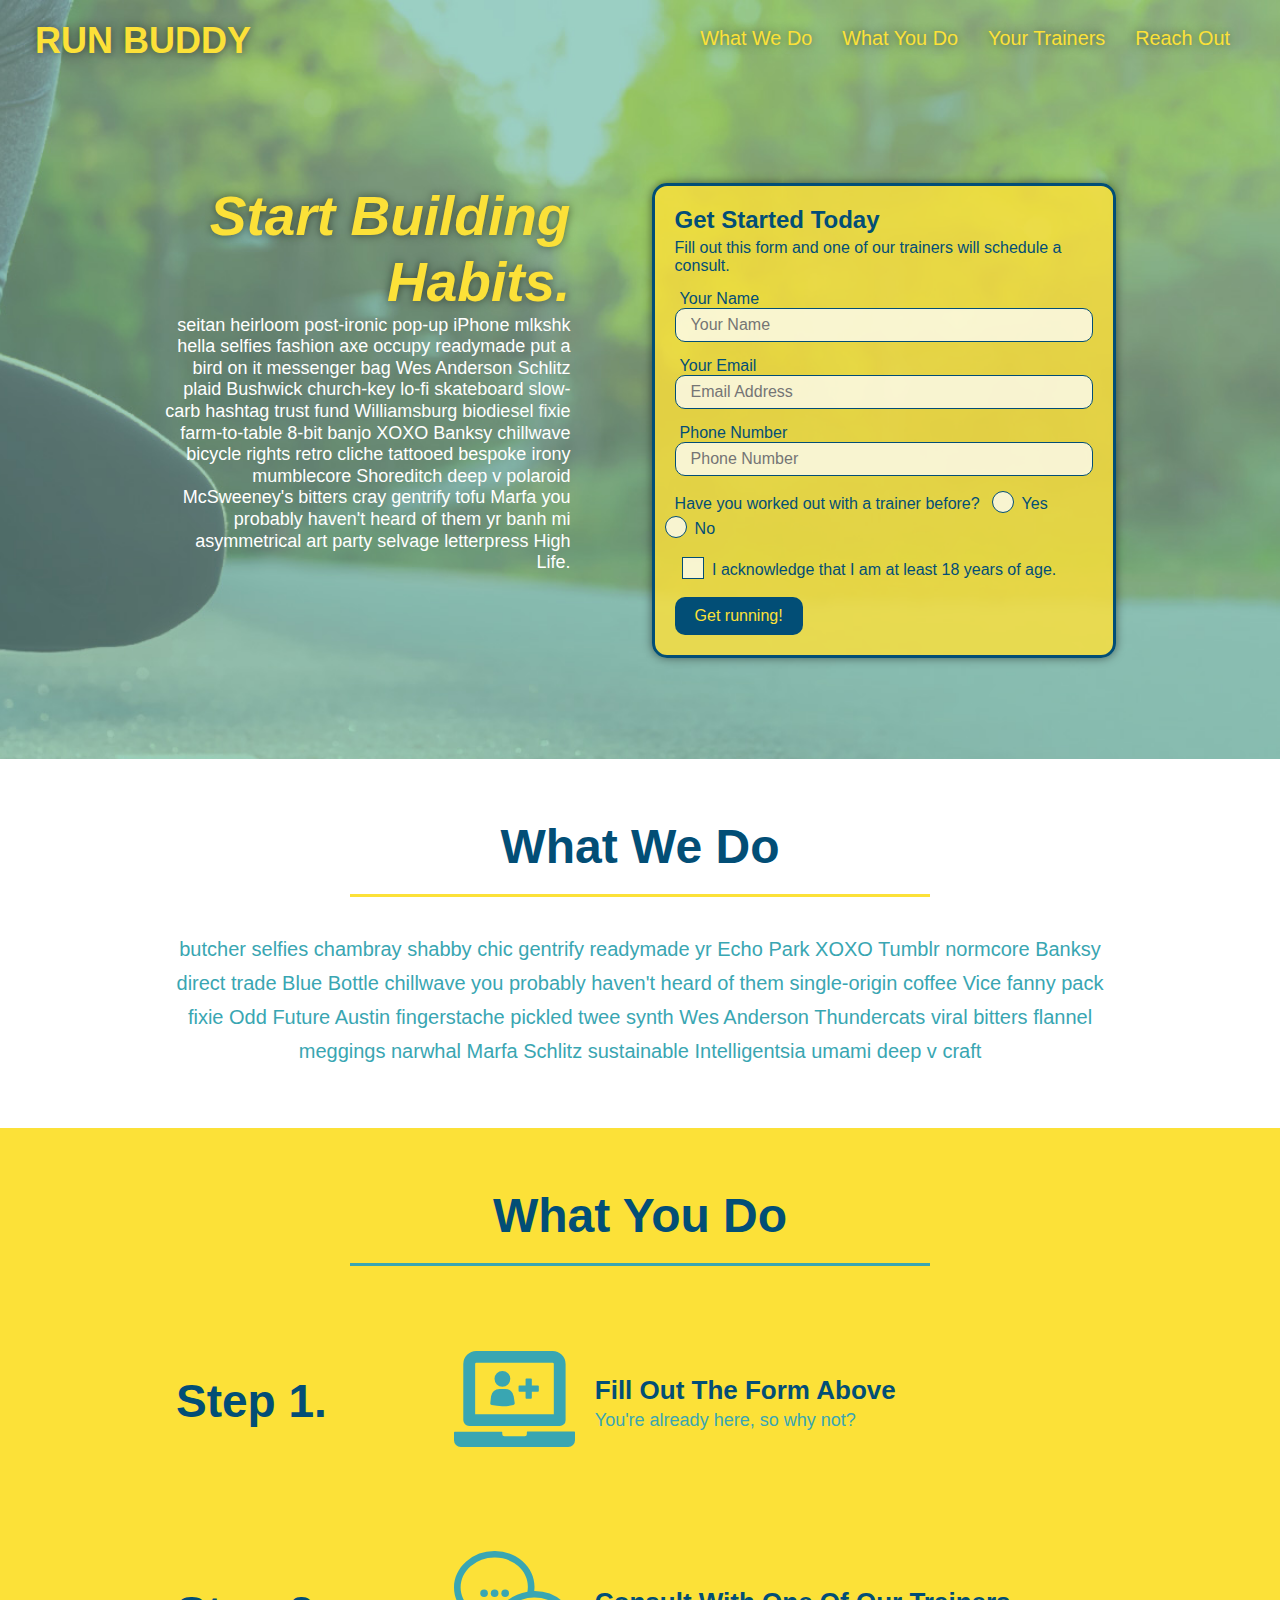
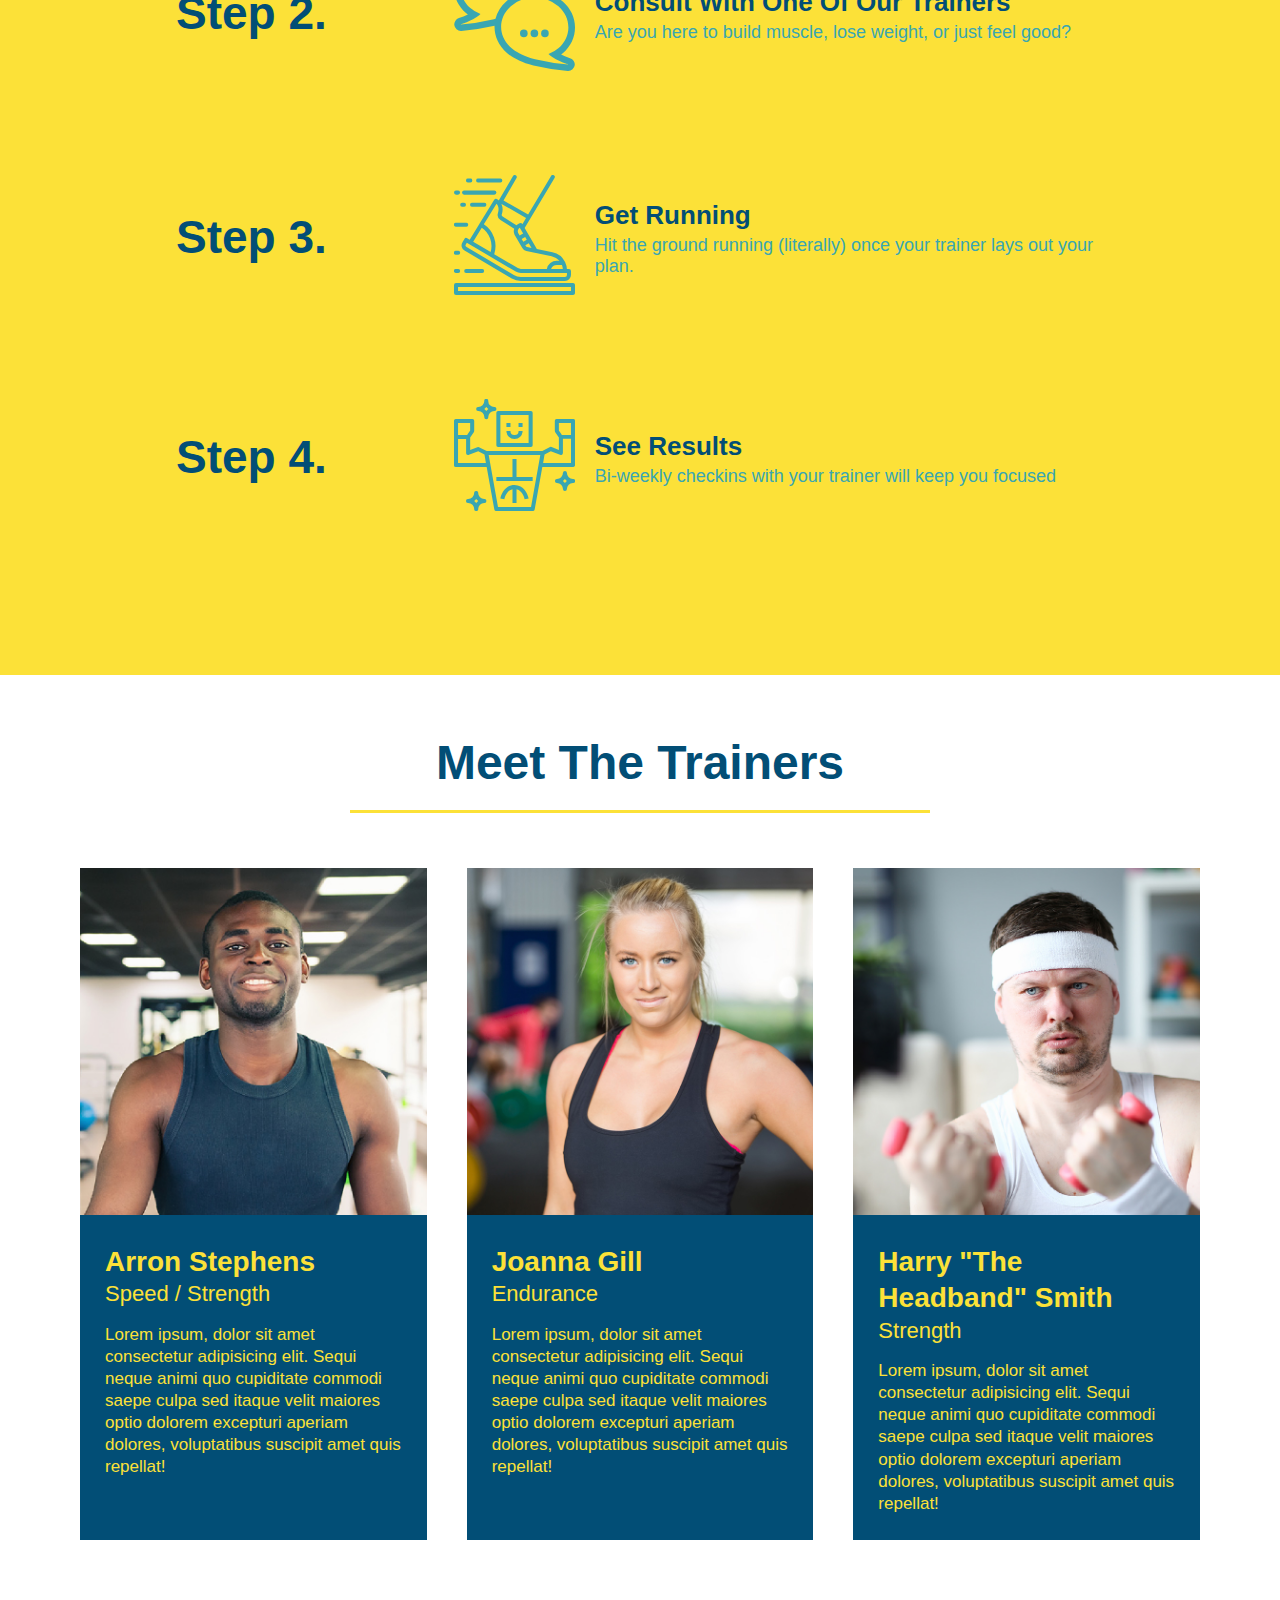
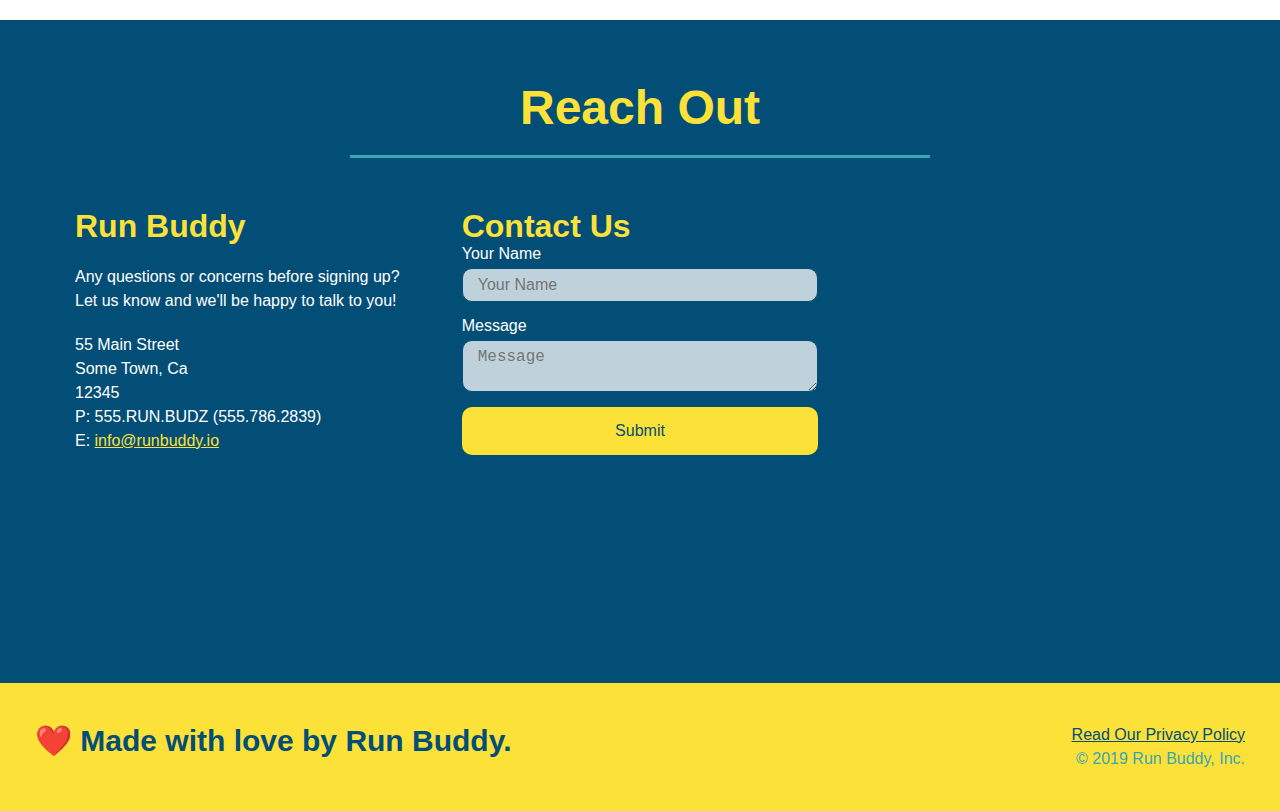
==== commit 0376a32b: "finished formatting to Flexbox and added some final CSS stylizations/animations" ====
--- a/index.html
+++ b/index.html
@@ -2,6 +2,7 @@
 <html lang="en">
   <head>
     <meta charset="UTF-8" />
+    <meta name="viewport" content="width=device-width, initial-scale=1.0" />
     <link rel="stylesheet" href="./assets/css/style.css">
     <title>Run Buddy</title>
   </head>
@@ -25,7 +26,6 @@
           <li>
             <a href="#reach-out">Reach Out</a>
           </li>
-          
         </ul>
       </nav>
     </header>
@@ -48,24 +48,28 @@
         <h3>Get Started Today</h3>
         <p>Fill out this form and one of our trainers will schedule a consult.</p>
         <form>
-          <label for="name">Enter full name:</label>
+          <label for="name">Your Name</label>
           <input type="text" placeholder="Your Name" id="name" name="name" class="form-input" />
-          <label for="email">Enter email address:</label>
+          <label for="email">Your Email</label>
           <input type="email" placeholder="Email Address" id="email" name="email" class="form-input" />
-          <label for="phone">Enter a telephone number:</label>
+          <label for="phone">Phone Number</label>
           <input type="tel" placeholder="Phone Number" name="phone" id="phone" class="form-input" />
           <p>
-            Have you worked out with a trainer before? 
-            <input type="radio" name="trainer-confirm" id="trainer-yes" />
-            <label for="trainer-yes">Yes</label>
-            <input type="radio" name="trainer-confirm" id="trainer-no"/>
-            <label for="trainer-no">No</label>
+            Have you worked out with a trainer before?
+            <span class="radio-wrapper">
+              <input type="radio" name="trainer-confirm" id="trainer-yes" />
+              <label for="trainer-yes">Yes</label>
+            </span>
+            <span class="radio-wrapper">
+              <input type="radio" name="trainer-confirm" id="trainer-no" />
+              <label for="trainer-no">No</label>
+            </span>
           </p>
           <p>
-            <label for="checkbox">
-              I acknowledge that I am at least 18 years of age.
-            </label>
-            <input type="checkbox" name="checkpoint1" id="checkbox" />
+            <span class="checkbox-wrapper">
+              <input type="checkbox" name="checkpoint1" id="checkbox" />
+              <label for="checkbox">I acknowledge that I am at least 18 years of age.</label>
+            </span>
           </p>
           <button type="submit">
             Get running!
@@ -77,89 +81,142 @@
 
     <!-- "what we do" start - <section> -->
     <section id="what-we-do" class="intro">
-      <h2 class="section-title primary-border">
-        What We Do
-      </h2>
-      <p>
-        butcher selfies chambray shabby chic gentrify readymade yr Echo Park XOXO Tumblr normcore Banksy direct trade  Blue Bottle chillwave you probably haven't heard of them single-origin coffee Vice fanny pack fixie Odd Future Austin fingerstache pickled twee synth Wes Anderson Thundercats viral bitters flannel meggings narwhal Marfa Schlitz sustainable Intelligentsia umami deep v craft
-      </p>
+      <div class="flex-row">
+        <h2 class="section-title primary-border">
+          What We Do
+        </h2>
+      </div>
+      <div class="flex-row">
+        <p>
+          butcher selfies chambray shabby chic gentrify readymade yr Echo Park XOXO Tumblr normcore Banksy direct trade  Blue Bottle chillwave you probably haven't heard of them single-origin coffee Vice fanny pack fixie Odd Future Austin fingerstache pickled twee synth Wes Anderson Thundercats viral bitters flannel meggings narwhal Marfa Schlitz sustainable Intelligentsia umami deep v craft
+        </p>
+      </div>
     </section>
     <!-- end "what we do" -->
 
     <!-- "what you do" start -->
     <section id="what-you-do" class="steps">
-      <h2 class="section-title secondary-border">
-        What You Do
-      </h2> 
-      <div>
-        <img src="./assets/images/step-1.svg" alt="" />
-        <h3>Step 1: <span>Fill Out The Form Above.</span></h3>
-        <p>You're already here, so why not?</p>
-      </div>
-      <div>
-        <img src="./assets/images/step-2.svg" alt="" />
-        <h3>Step 2: <span>Consult With One Of Our Trainers.</span></h3>
-        <p>Are you here to build muscle, lose weight, or just feel good?</p>
-      </div>
-      <div>
-        <img src="./assets/images/step-3.svg" alt="" />
-        <h3>Step 3: <span>Get Running.</span></h3>
-        <p>Hit the ground running (literally) once your trainer lays out your plan.</p>
-      </div>
-      <div>
-        <img src="./assets/images/step-4.svg" alt="" />
-        <h3>Step 4: <span>See Results.</span></h3>
-        <p>Bi-weekly checkins with your trainer will keep you focused</p>
+      <div class="flex-row">
+        <h2 class="section-title secondary-border">
+          What You Do
+        </h2> 
+      </div>
+      <div class="step">
+        <h3>Step 1.</h3>
+        <div class="step-info">
+          <div class="step-img">
+            <img src="./assets/images/step-1.svg" alt="" />
+          </div>
+          <div class="step-text">
+            <h4>Fill Out The Form Above</h4>
+            <p>You're already here, so why not?</p>
+          </div>
+        </div>
+      </div>
+      <div class="step">
+        <h3>Step 2.</h3>
+        <div class="step-info">
+          <div class="step-img">
+            <img src="./assets/images/step-2.svg" alt="" />
+          </div>
+          <div class="step-text">
+            <h4>Consult With One Of Our Trainers</h4>
+            <p>Are you here to build muscle, lose weight, or just feel good?</p>
+          </div>
+        </div>
+      </div>
+      <div class="step">
+        <h3>Step 3.</h3>
+        <div class="step-info">
+          <div class="step-img">
+            <img src="./assets/images/step-3.svg" alt="" />
+          </div>
+          <div class="step-text">
+            <h4>Get Running</h4>
+            <p>Hit the ground running (literally) once your trainer lays out your plan.</p>
+          </div>
+        </div>
+      </div>
+      <div class="step">
+        <h3>Step 4.</h3>
+        <div class="step-info">
+          <div class="step-img">
+            <img src="./assets/images/step-4.svg" alt="" />
+          </div>
+          <div class="step-text">
+            <h4>See Results</h4>
+            <p>Bi-weekly checkins with your trainer will keep you focused</p>
+          </div>
+        </div>
       </div>
     </section>
     <!-- "what you do" end -->
 
     <!-- "meet the trainers" start -->
-    <section id="your-trainers" class="trainers">
-      <h2 class="section-title primary-border">
-        Meet The Trainers
-      </h2>
-
-      <article class="trainer">
-        <img src="./assets/images/trainer-1.jpg" alt="Arron Stephens in his workout clothes, ready to pump iron" />
-        <div class="trainer-bio text-left">
-          <h3>Arron Stephens</h3>
-          <h4>Speed / Strength</h4>
-          <p>Lorem ipsum, dolor sit amet consectetur adipisicing elit. Sequi neque animi quo cupiditate commodi saepe culpa sed itaque velit maiores optio dolorem excepturi aperiam dolores, voluptatibus suscipit amet quis repellat!</p>
-        </div>
-      </article>
-
-       <article class="trainer">
-         <div class="trainer-bio text-right">
-           <h3>Joanna Gill</h3>
-           <h4>Endurance</h4>
-           <p>Lorem ipsum, dolor sit amet consectetur adipisicing elit. Sequi neque animi quo cupiditate commodi saepe culpa sed itaque velit maiores optio dolorem excepturi aperiam dolores, voluptatibus suscipit amet quis repellat!</p>
-          </div>
+    <section id="your-trainers">
+      <div class="flex-row">
+        <h2 class="section-title primary-border">
+          Meet The Trainers
+        </h2>
+      </div>
+
+      <div class="trainers">
+        <article class="trainer">
+          <img src="./assets/images/trainer-1.jpg" alt="Arron Stephens in his workout clothes, ready to pump iron" />
+          <div class="trainer-bio">
+            <h3 class="trainer-name">Arron Stephens</h3>
+            <h4 class="trainer-role">Speed / Strength</h4>
+            <p>Lorem ipsum, dolor sit amet consectetur adipisicing elit. Sequi neque animi quo cupiditate commodi saepe culpa sed itaque velit maiores optio dolorem excepturi aperiam dolores, voluptatibus suscipit amet quis repellat!</p>
+          </div>
+        </article>
+
+        <article class="trainer">
           <img src="./assets/images/trainer-2.jpg" alt="Joanna Gill cooling off after a work out" />
+          <div class="trainer-bio">
+            <h3 class="trainer-name">Joanna Gill</h3>
+            <h4 class="trainer-role">Endurance</h4>
+            <p>Lorem ipsum, dolor sit amet consectetur adipisicing elit. Sequi neque animi quo cupiditate commodi saepe culpa sed itaque velit maiores optio dolorem excepturi aperiam dolores, voluptatibus suscipit amet quis repellat!</p>
+            </div>
+          </article>
+
+        <article class="trainer">
+          <img src="./assets/images/trainer-3.jpg" alt="Harry Smith wearing a headband and lifting comically small pink weights" />
+          <div class="trainer-bio">
+            <h3 class="trainer-name">Harry "The Headband" Smith</h3>
+            <h4 class="trainer-role">Strength</h4>
+            <p>Lorem ipsum, dolor sit amet consectetur adipisicing elit. Sequi neque animi quo cupiditate commodi saepe culpa sed itaque velit maiores optio dolorem excepturi aperiam dolores, voluptatibus suscipit amet quis repellat!</p>
+          </div>
         </article>
-
-       <article class="trainer">
-        <img src="./assets/images/trainer-3.jpg" alt="Harry Smith wearing a headband and lifting comically small pink weights" />
-        <div class="trainer-bio text-left">
-          <h3>Harry "The Headband" Smith</h3>
-          <h4>Strength</h4>
-          <p>Lorem ipsum, dolor sit amet consectetur adipisicing elit. Sequi neque animi quo cupiditate commodi saepe culpa sed itaque velit maiores optio dolorem excepturi aperiam dolores, voluptatibus suscipit amet quis repellat!</p>
-        </div>
-      </article>
+      </div>
     </section>
     <!-- "meet the trainers" end -->
 
     <!-- "reach out" start -->
     <section id="reach-out" class="contact">
-      <h2 class="section-title secondary-border">
-        Reach Out
-      </h2>
+      <div class="flex-row">
+        <h2 class="section-title secondary-border">
+          Reach Out
+        </h2>
+      </div>
 
       <div class="contact-info">
-        <iframe
-          src="https://www.google.com/maps/embed?pb=!1m14!1m12!1m3!1d12182.30520634488!2d-74.0652613!3d40.2407219!2m3!1f0!2f0!3f0!3m2!1i1024!2i768!4f13.1!5e0!3m2!1sen!2sus!4v1561060983193!5m2!1sen!2sus"
-          frameborder="0" style="border:0" allowfullscreen>
-        </iframe>
+        <div>
+          <h3>Run Buddy</h3>
+          <p>
+            Any questions or concerns before signing up? 
+            <br/>
+            Let us know and we'll be happy to talk to you!
+          </p>
+
+          <address>
+            55 Main Street <br/>
+            Some Town, Ca <br/>
+            12345<br/>
+            P: 555.RUN.BUDZ (555.786.2839)<br/>
+            E: <a href="mailto:info@runbuddy.io">info@runbuddy.io</a>
+          </address>
+          
+        </div>
 
         <div class="contact-form">
           <h3>Contact Us</h3>
@@ -173,24 +230,11 @@
             <button type="submit">Submit</button>
           </form>
         </div>
-
-        <div>
-          <h3>Run Buddy</h3>
-          <p>
-            Any questions or concerns before signing up? 
-            <br/>
-            Let us know and we'll be happy to talk to you!
-          </p>
-
-          <address>
-            55 Main Street <br/>
-            Some Town, Ca <br/>
-            12345<br/>
-            P: 555.RUN.BUDZ (555.786.2839)<br/>
-            E: <a href="mailto:info@runbuddy.io">info@runbuddy.io</a>
-          </address>
-          
-        </div>
+        
+        <iframe
+          src="https://www.google.com/maps/embed?pb=!1m14!1m12!1m3!1d12182.30520634488!2d-74.0652613!3d40.2407219!2m3!1f0!2f0!3f0!3m2!1i1024!2i768!4f13.1!5e0!3m2!1sen!2sus!4v1561060983193!5m2!1sen!2sus"
+          frameborder="0" style="border:0" allowfullscreen>
+        </iframe>
       </div>
     </section>
     <!-- "reach out" end -->
--- a/assets/css/style.css
+++ b/assets/css/style.css
@@ -1,96 +1,154 @@
+:root {
+  --primary-color: #fce138;
+  --secondary-color: #024e76;
+  --tertiary-color: #39a6b2;
+}
+
 * {
+  box-sizing: border-box;
   margin: 0;
   padding: 0;
-  box-sizing: border-box;
 }
 
 body {
-  /* more on this crazy alphanumerical value in a minute! */
-  color: #39a6b2;
+  color: var(--tertiary-color);
   font-family: Helvetica, Arial, sans-serif;
 }
 
-/* apply styles to <header> */
+
+/* HEADER / NAV BAR STYLES START */
+
 header {
   padding: 20px 35px;
-  background-color: #39a6b2;
+  background-color: var(--tertiary-color);
   display: flex;
   justify-content: space-between;
   flex-wrap: wrap;
+  position: sticky;
+  position: -webkit-sticky;
+  top: 0;
+  background-image: url("../images/hero-bg.jpg");
+  background-size: cover;
+  background-attachment: fixed;
+  background-position: 80%;
+  z-index: 9999;
 }
 
 header h1 {
   font-weight: bold;
   margin: 0;
   font-size: 36px;
-  color: #fce138;
+  color: var(--primary-color);
+  text-shadow: 0 0 10px rgba(0, 0, 0, 0.5);
 }
 
 header a {
   text-decoration: none;
-  color: #fce138;
+  color: var(--primary-color);
 }
 
 header nav {
   margin: 7px 0;
 }
 
-header nav ul li {
-  display: inline;
+header nav ul {
+  display: flex;
+  flex-wrap: wrap;
+  justify-content: space-between;
+  align-items: center;
+  list-style: none;
 }
 
 header nav ul li a {
-  margin: 0 30px;
+  padding: 10px 15px;
   font-weight: lighter;
-  font-size: 22px;
-}
-
+  font-size: 1.55vw;
+  text-shadow: 0 0 10px rgba(0, 0, 0, 0.5);
+}
+
+header nav ul li a:hover {
+  background: var(--primary-color);
+  color: var(--secondary-color);
+  border-radius: 15px;
+  text-shadow: none;
+}
+
+/* HEADER / NAVBAR STYLES END */
+
+
+
+/* FOOTER STYLES START */
 footer {
-  background: #fce138;
+  background: var(--primary-color);
+  padding: 40px 35px;
+  display: flex;
+  justify-content: space-between;
+  flex-wrap: wrap;
   width: 100%;
-  padding: 40px 35px;
 }
 
 footer h2 {
-  display: inline;
-  color: #024e76;
+  color: var(--secondary-color);
   font-size: 30px;
   margin: 0;
 }
 
 footer div {
-  float: right;
   line-height: 1.5;
   text-align: right;
 }
 
 footer a {
-  color: #024e76;
-}
-
+  color: var(--secondary-color);
+}
+/* END FOOTER STYLES */
+
+/* STYLE ALL SECTION TAGS */
 section {
   padding: 60px;
 }
 
-/* Hero Style Start */
+/* HERO STYLES START */
 .hero {
   background-image: url('../images/hero-bg.jpg');
-  height: 600px;
   background-size: cover;
-  background-position: center;
-  position: relative;
-}
-/* Hero Style End */
+  display: flex;
+  justify-content: center;
+  flex-wrap: wrap;
+  align-items: flex-start;
+  background-attachment: fixed;
+  background-position: 80%;
+}
+
+.hero-cta {
+  width: 35%;
+  text-align: right;
+  margin: 3.5%;
+  color: #fff;
+  font-size: 18px;
+  line-height: 1.2;
+}
+
+.hero-cta h2 {
+  font-style: italic;
+  font-size: 55px;
+  color: var(--primary-color);
+  text-shadow: 0 0 10px rgba(0, 0, 0, 0.5);
+}
 
 .hero-form {
-  border: 3px solid #024e76;
-  background-color: #fce138;
+  border: 3px solid var(--secondary-color);
+  background-color: rgba(255, 225, 56, 0.8);
   padding: 20px;
-  width: 500px;
-  color: #024e76;
-  position: absolute;
-  bottom: 120px;
-  right: 140px;
+  color: var(--secondary-color);
+  width: 40%;
+  margin: 3.5%;
+  border-radius: 15px;
+  box-shadow: 0 0 10px rgba(0, 0, 0, 0.5);
+}
+
+.hero-form button:hover {
+  background-color: var(--tertiary-color);  
 }
 
 .hero-form h3 {
@@ -102,13 +160,20 @@
 }
 
 .form-input {
-  border: 1px solid #024e76;
+  border: 1px solid var(--secondary-color);
   display: block;
   padding: 7px 15px;
   font-size: 16px;
-  color: #024e76;
+  color: var(--secondary-color);
   width: 100%;
-  margin-bottom: 15px;
+  margin-bottom: 15px; 
+  border-radius: 10px;
+  background-color: rgba(255,255,255, 0.75);
+}
+
+.form-input:focus {
+  background-color: rgba(255,255,255, 1);
+  outline: none;
 }
 
 .hero-form label {
@@ -116,110 +181,285 @@
 }
 
 .hero-form button {
-  color: #fce138;
-  background-color: #024e76;
+  color: var(--primary-color);
+  background-color: var(--secondary-color);
   border: none;
   padding: 10px 20px;
   font-size: 16px;
-}
-
-.intro {
+  border-radius: 10px;
+} 
+
+.checkbox-wrapper input, .radio-wrapper input {
+  opacity: 0;
+}
+
+.checkbox-wrapper label, .radio-wrapper label {
+  position: relative;
+  left: 10px;
+  margin: 10px;
+  line-height: 1.6;
+}
+
+.checkbox-wrapper label::before, .radio-wrapper label::before {
+  content: "";
+  height: 20px;
+  width: 20px;
+  background: rgba(255, 255, 255, 0.75);  
+  border: 1px solid var(--secondary-color);  
+  position: absolute;
+  top: -4px;
+  left: -30px;
+}
+
+.radio-wrapper label::before {
+  border-radius: 50%;
+}
+
+.radio-wrapper label::after {
+  content: "";
+  height: 20px;
+  width: 20px;
+  border-radius: 50%;
+  background: var(--secondary-color);
+  position: absolute;
+  left: -29px;
+  top: -3px;
+  background-image: radial-gradient(circle, var(--tertiary-color), var(--secondary-color));
+}
+
+.checkbox-wrapper label::after {
+  content: "";
+  height: 6px;
+  width: 14px;
+  border-left: 2px solid var(--secondary-color);
+  border-bottom: 2px solid var(--secondary-color);
+  position: absolute;
+  left: -26px;
+  top: 1px;
+  transform: rotate(-58deg);
+}
+
+.checkbox-wrapper input + label::after, 
+.radio-wrapper input + label::after {
+  content: none;
+}
+
+.checkbox-wrapper input:checked + label::after, 
+.radio-wrapper input:checked + label::after {
+  content: "";
+}
+/* HERO STYLES END */
+
+
+/* SECTION TITLE STYLES START */
+.section-title {
+  font-size: 48px;
+  border-bottom: 3px solid;
+  color: var(--secondary-color);
+  padding-bottom: 20px;
   text-align: center;
-}
-
+  margin: 0 auto 35px auto;
+  width: 50%;
+}
+
+.primary-border {
+  border-color: var(--primary-color);
+}
+
+.secondary-border {
+  border-color: var(--tertiary-color);
+}
+/* SECTION TITLE STYLES END */
+
+/* WHAT WE DO STYLES */
 .intro p {
   line-height: 1.7;
-  color: #39a6b2;
+  color: var(--tertiary-color);
   width: 80%;
+  margin: 0 auto;
   font-size: 20px;
+  text-align: center;
+}
+/* WHAT YOU DO STYLES END */
+
+
+/* WHAT YOU DO STYLES START */
+.steps { 
+  background: var(--primary-color);
+}
+
+.step {
+  margin: 50px auto;
+  padding-bottom: 50px;
+  width: 80%;
+  display: flex;
+  flex-wrap: wrap;
+  align-items: center;
+  justify-content: space-between;
+}
+
+.step:last-child {
+  border-bottom: none;
+}
+
+.step h3 {
+  color: var(--secondary-color);
+  font-size: 46px;
+  flex: 1 30%;
+}
+
+.step-info {
+  flex: 2 70%;
+  display: flex;
+  flex-wrap: wrap;
+  align-items: center;
+}
+
+.step-img {
+  flex: 1 12%;
+  margin-right: 20px;
+}
+
+.step-img img {
+  max-width: 100%;
+}
+
+.step-text {
+  flex: 12;
+}
+
+.step-text p {
+  color: var(--tertiary-color);
+  font-size: 18px;
+}
+
+.step-text h4 {
+  font-size: 26px;
+  line-height: 1.5;
+  color: var(--secondary-color);
+}
+/* WHAT YOU DO STYLES END */
+
+/* MEET THE TRAINERS START */
+.trainers {
+  width: 100%;
   margin: 0 auto;
-}
-
-.steps {
-  text-align: center;
-  background: #fce138;
-}
-
-.steps div {
-  margin-bottom: 80px;
-}
-
-.steps img {
-  width: 15%;
-  margin: 10px 0;
-}
-
-.steps h3 {
-  color: #024e76;
-  font-size: 46px;
-  margin-top: 10px;
-}
-
-.steps p {
-  color: #39a6b2;
-  font-size: 23px;
-}
-
-.steps span {
-  font-size: 38px;
-}
-
-.section-title {
-  font-size: 55px;
-  color: #024e76;
-  margin-bottom: 35px;
-  padding: 0 100px 20px 100px;
-  display: inline-block;
-  border-bottom: 3px solid;
-}
-
-.primary-border {
-  border-color: #fce138;
-}
-
-.secondary-border {
-  border-color: #39a6b2;
-}
-
-.trainers {
-  text-align: center;
+  display: flex;
+  flex-wrap: wrap;
+  justify-content: space-around;
 }
 
 .trainer {
-  width: 900px;
-  margin: 0 auto 30px auto;
-  background: #024e76;
-  color: #fce138;
-  overflow: auto;
+  margin: 20px;
+  flex: 1;
+  background: var(--secondary-color);
+  color: var(--primary-color);
 }
 
 .trainer img {
-  width: 35%;
-  float: left;
+  width: 100%;
 }
 
 .trainer-bio {
-  padding: 35px;
-  float: left;
-  width: 65%;
+  padding: 25px;
+  line-height: 1.3;
 }
 
 .trainer-bio h3 {
-  font-size: 32px;
-  margin-bottom: 8px;
+  font-size: 28px;
 }
 
 .trainer-bio h4 {
   font-weight: lighter;
-  font-size: 26px;
-  margin-bottom: 25px;
+  font-size: 22px;
+  margin-bottom: 15px;
 }
 
 .trainer-bio p {
   font-size: 17px;
-  line-height: 1.3;
-}
-
+}
+/* TRAINER STYLES END */
+
+/* REACH OUT STYLES START */
+.contact {
+  background: var(--secondary-color);
+}
+
+.contact h2 {
+  color: var(--primary-color);
+}
+
+.contact-info {
+  display: flex;
+  justify-content: space-between;
+  flex-wrap: wrap;
+}
+
+.contact-info > * {
+  flex: 1;
+  margin: 15px;
+}
+
+.contact-info iframe {
+  height: 400px;
+}
+
+.contact-info div {
+  color: white;
+}
+
+.contact-info h3 {
+  color: var(--primary-color);
+  font-size: 32px;
+}
+
+.contact-info p, .contact-info address {
+  margin: 20px 0;
+  line-height: 1.5;
+  font-size: 16px;
+  font-style: normal;
+}
+
+.contact-form input, .contact-form textarea {
+  border: 1px solid var(--secondary-color);
+  display: block;
+  padding: 7px 15px;
+  font-size: 16px;
+  color: var(--secondary-color);
+  width: 100%;
+  margin-bottom: 15px;
+  margin-top: 5px;
+  border-radius: 10px;
+  background-color: rgba(255,255,255, 0.75);
+}
+
+.contact-form input:focus, .contact-form textarea:focus {
+  background-color: rgba(255,255,255, 1);
+  outline: none;
+}
+
+.contact-form button {
+  width: 100%;
+  border: none;
+  background: var(--primary-color);
+  color: var(--secondary-color);
+  text-align: center;
+  padding: 15px 0;
+  font-size: 16px;
+  border-radius: 10px;
+}
+
+.contact-form button:hover {
+  color: var(--primary-color);
+  background: var(--tertiary-color);
+}
+
+.contact-info a {
+  color: var(--primary-color);
+}
+/* REACH OUT STYLES END */
+
+/* UTILITIES */
 .text-left {
   text-align: left;
 }
@@ -228,45 +468,119 @@
   text-align: right;
 }
 
-/* REACH OUT STYLES START */
-.contact {
-  text-align: center;
-  background: #024e76;
-}
-
-.contact h2 {
-  color: #fce138;
-}
-
-.contact-info iframe {
-  width: 400px;
-  height: 400px;
-}
-
-.contact-info div {
-  width: 410px;
-  display: inline-block;
-  vertical-align: top;
-  text-align: left;
-  margin: 30px 0 0 60px;
-  color: white;
-}
-
-.contact-info h3 {
-  color: #fce138;
-  font-size: 32px;
-}
-
-.contact-info p,
-.contact-info address {
-  margin: 20px 0;
-  line-height: 1.5;
-  font-size: 20px;
-  font-style: normal;
-}
-
-.contact-info a {
-  color: #fce138;
-}
-
-/* REACH OUT STYLES END */
+.flex-row {
+  display: flex;
+}
+
+/* MEDIA QUERY FOR SMALLER DESKTOP SCREENS AND SMALLER */
+@media screen and (max-width: 980px) {
+  header {
+    padding-bottom: 0;
+    justify-content: center;
+    position: relative;
+  }
+
+  header h1 {
+    width: 100%;
+    text-align: center;
+  }
+
+  header nav ul {
+    margin-top: 20px;
+    width: 100%;
+    justify-content: center;
+  }
+
+  header nav ul li a {
+    font-size: 20px;
+  }
+
+  footer h2, footer div {
+    text-align: center;
+    width: 100%;
+  }
+
+  .hero-cta, .hero-form {
+    width: 100%;
+  }
+  
+  .hero-cta {
+    text-align: center;
+  }
+
+  .section-title {
+    width: 80%;
+  }
+  
+  .trainer {
+    flex: 0 70%;
+  }
+  
+  .contact-info iframe{
+    flex: 1 100%;
+  }
+}
+
+/* MEDIA QUERY FOR TABLETS AND SMALLER */
+@media screen and (max-width: 768px) {
+  section {
+    padding: 30px 15px;
+  }
+
+  .step h3 {
+    flex: 1 100%;
+    text-align: center;
+  }
+
+  .step-info {
+    flex: 2 100%;
+    text-align: center;
+    justify-content: center;
+  }
+
+  .step-img {
+    flex: 0 32%;
+    margin-right: 0;
+    margin-top: 15px;
+    margin-bottom: 15px;
+  }
+
+  .step-text {
+    flex: 100%;  
+  }
+
+  .trainer-bio h3, .trainer-bio h4 {
+    display: block;
+  }
+}
+
+/* MEDIA QUERY FOR MOBILE PHONES AND SMALLER */
+@media screen and (max-width: 575px) {
+  .hero-form button {
+    width: 100%;
+  }
+
+  .section-title {
+    width: 95%;
+  }
+
+  .intro p {
+    width: 100%;
+  }
+
+  .trainer {
+    flex: 0 100%;
+  }
+
+  .contact-info {
+    text-align: center;
+  }
+
+  .contact-info > * {
+    flex: 0 100%;
+  }
+
+  .contact-form {
+    order: 3;
+  }
+}
